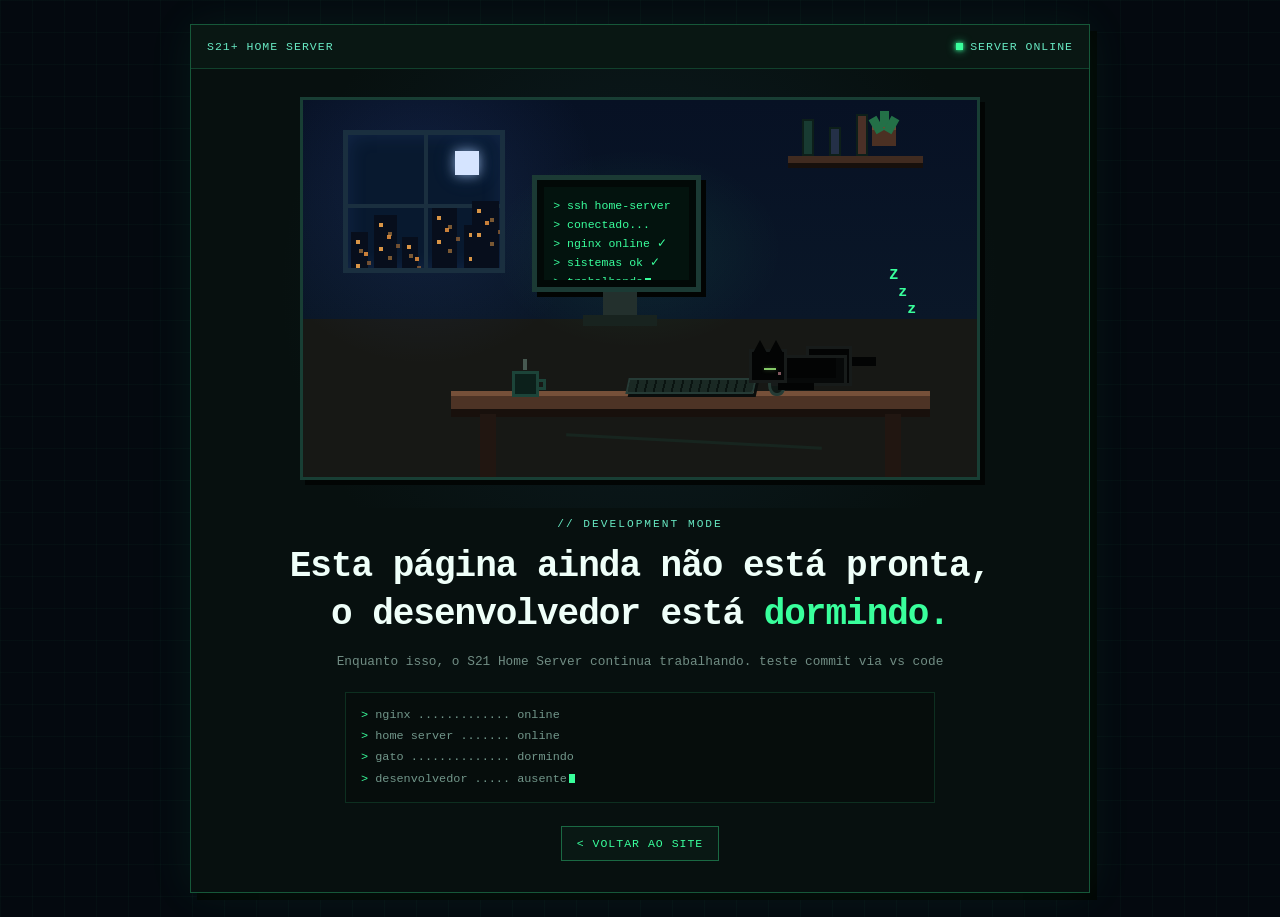
==== maintenance.html @ aa55b141 "segundo teste commit via vs code" ====
<!DOCTYPE html>
<html lang="pt-BR">
<head>
  <meta charset="UTF-8">
  <meta name="viewport" content="width=device-width, initial-scale=1.0">
  <meta name="robots" content="noindex, nofollow">
  <meta name="referrer" content="no-referrer">
  <meta http-equiv="Content-Security-Policy" content="default-src 'none'; style-src 'unsafe-inline';">
  <title>Página em desenvolvimento — S21 Home Server</title>
  <style>
    :root {
      --neon: #39ff9c;
      --cyan: #67e8c2;
      --text: #effff9;
      --cat: #030404;
      --cat-border: #171b1a;
    }

    *, *::before, *::after {
      box-sizing: border-box;
      margin: 0;
      padding: 0;
    }

    body {
      min-height: 100vh;
      display: flex;
      align-items: center;
      justify-content: center;
      padding: 24px;
      background:
        linear-gradient(rgba(57, 255, 156, 0.025) 1px, transparent 1px),
        linear-gradient(90deg, rgba(57, 255, 156, 0.025) 1px, transparent 1px),
        #04090f;
      background-size: 32px 32px;
      color: var(--text);
      font-family: "Courier New", monospace;
    }

    /* Estrutura Principal */
    .page {
      width: min(900px, 100%);
      overflow: hidden;
      border: 1px solid rgba(57, 255, 156, 0.3);
      background: #07100f;
      box-shadow: 0 0 45px rgba(57, 255, 156, 0.07), 7px 7px 0 #020504;
    }

    .topbar {
      min-height: 44px;
      display: flex;
      align-items: center;
      justify-content: space-between;
      gap: 15px;
      padding: 0 16px;
      border-bottom: 1px solid rgba(57, 255, 156, 0.18);
      background: #091713;
      color: var(--cyan);
      font-size: 0.72rem;
      letter-spacing: 1px;
    }

    .online { display: flex; align-items: center; gap: 7px; }

    .dot {
      width: 7px;
      height: 7px;
      background: var(--neon);
      box-shadow: 0 0 4px var(--neon), 0 0 10px rgba(57, 255, 156, 0.8);
      animation: blink 1.2s steps(2) infinite;
    }

    /* Cena Pixel Art */
    .scene-wrapper {
      padding: 28px;
      display: flex;
      justify-content: center;
      background: radial-gradient(circle at center, rgba(25, 60, 83, 0.27), transparent 72%);
    }

    .scene {
      position: relative;
      width: min(680px, 100%);
      aspect-ratio: 16 / 9;
      overflow: hidden;
      border: 3px solid #183e34;
      background: linear-gradient(to bottom, #071124 0%, #0a1728 58%, #171815 58%, #171815 100%);
      box-shadow: 5px 5px 0 #020504;
      image-rendering: pixelated;
    }

    .scene * { position: absolute; }

    .night-glow {
      inset: 0;
      background: radial-gradient(circle at 18% 24%, rgba(87, 133, 255, 0.12), transparent 28%);
      pointer-events: none;
    }

    .monitor-glow {
      left: 27%; top: 12%; width: 45%; height: 55%;
      background: radial-gradient(ellipse at center, rgba(57, 255, 156, 0.08), transparent 68%);
      animation: pulse 4s steps(3) infinite;
    }

    /* Janela e Cidade */
    .room-window {
      left: 6%; top: 8%; width: 24%; height: 38%;
      overflow: hidden;
      border: 5px solid #1a2f3f;
      background: #08192f;
      box-shadow: inset 0 0 20px rgba(95, 140, 255, 0.12);
    }
    .window-line-v { left: 50%; top: 0; width: 4px; height: 100%; background: #1a2f3f; }
    .window-line-h { left: 0; top: 52%; width: 100%; height: 4px; background: #1a2f3f; }
    .moon {
      right: 14%; top: 12%; width: 24px; height: 24px;
      background: #d5e4ff;
      box-shadow: 0 0 12px rgba(177, 209, 255, 0.7), 0 0 24px rgba(100, 150, 255, 0.2);
    }

    .city { inset: auto 0 0 0; height: 46%; }
    .building { bottom: 0; background: #070e1c; }
    .building::before, .building::after {
      content: ""; position: absolute; width: 4px; height: 4px;
      background: #d99546;
      box-shadow: 8px 12px 0 #c97f39, 0 24px 0 #d99546;
    }
    .building::before { left: 5px; top: 8px; }
    .building::after { right: 5px; top: 17px; opacity: 0.55; }
    .b1 { left: 2%; width: 17px; height: 36px; }
    .b2 { left: 17%; width: 23px; height: 53px; }
    .b3 { left: 35%; width: 16px; height: 31px; }
    .b4 { left: 55%; width: 25px; height: 60px; }
    .b5 { left: 76%; width: 19px; height: 43px; }
    .b6 { right: 1%; width: 27px; height: 67px; }

    /* Decoração: Prateleira e Planta */
    .shelf { right: 8%; top: 15%; width: 20%; height: 7px; background: #402b20; box-shadow: 0 5px 0 #17100c; }
    .book { bottom: 7px; width: 12px; background: #183b32; border: 2px solid #0d1f1a; }
    .bk1 { left: 10%; height: 37px; }
    .bk2 { left: 30%; height: 29px; background: #243047; }
    .bk3 { left: 50%; height: 42px; background: #4b3027; }

    .plant-pot { right: 12%; top: 7%; width: 24px; height: 20px; background: #4b3023; border-top: 4px solid #714830; }
    .leaf { width: 9px; height: 16px; background: #237047; top: -13px; }
    .lf1 { left: 0; transform: rotate(-30deg); }
    .lf2 { left: 8px; top: -19px; }
    .lf3 { right: 0; transform: rotate(30deg); }

    /* Setup: Monitor, Mesa e Periféricos */
    .monitor {
      left: 34%; top: 20%; width: 25%; height: 31%;
      border: 5px solid #1b3a34; background: #020907; box-shadow: 5px 5px 0 #020403;
    }
    .monitor-screen {
      inset: 7px; padding: 9px; overflow: hidden;
      background: #03130e; color: var(--neon);
      font-size: clamp(0.43rem, 1.05vw, 0.72rem); line-height: 1.65;
    }
    .cursor {
      position: static; display: inline-block; width: 6px; height: 9px;
      margin-left: 2px; vertical-align: middle; background: var(--neon);
      animation: cursor-blink 0.8s steps(1) infinite;
    }
    .monitor-neck { left: 44.5%; top: 51%; width: 5%; height: 7%; background: #23302d; }
    .monitor-foot { left: 41.5%; top: 57%; width: 11%; height: 3%; background: #18231f; }

    .desk {
      left: 22%; right: 7%; bottom: 18%; height: 18px;
      background: #4d3325; border-top: 5px solid #765039; box-shadow: 0 8px 0 #18100c;
    }
    .desk-leg { top: 18px; width: 16px; height: 100px; background: #211611; }
    .leg-l { left: 6%; }
    .leg-r { right: 6%; }

    .keyboard {
      left: 48%; bottom: 22%; width: 19%; height: 16px;
      border: 2px solid #263b36;
      background: repeating-linear-gradient(90deg, #1a2924 0 7px, #0a1411 7px 9px);
      transform: skewX(-12deg); box-shadow: 3px 3px 0 #090d0c;
    }
    .mouse {
      left: 69%; bottom: 21.5%; width: 18px; height: 25px;
      border: 3px solid #253b35; border-radius: 50% 50% 45% 45%; background: #101916;
    }
    .mug {
      left: 31%; bottom: 21%; width: 27px; height: 26px;
      border: 3px solid #1c4439; background: #0c201b;
    }
    .mug::after {
      content: ""; position: absolute; right: -10px; top: 5px;
      width: 8px; height: 11px; border: 3px solid #1c4439; border-left: none;
    }
    .steam {
      left: 8px; top: -15px; width: 4px; height: 11px;
      background: #78998e; opacity: 0.5; animation: steam 2s steps(4) infinite;
    }
    .cable {
      left: 39%; bottom: 9%; width: 38%; height: 5px;
      border-bottom: 3px solid #17251f; transform: rotate(3deg);
    }

    /* Gato Preto */
    .cat {
      right: 15%; bottom: 22%; width: 135px; height: 70px;
      animation: breathe 3.4s steps(3) infinite;
    }
    .cat-body {
      left: 30px; bottom: 8px; width: 76px; height: 31px;
      background: var(--cat); border: 3px solid var(--cat-border);
      box-shadow: inset -8px -5px 0 #070909;
    }
    .cat-back {
      left: 65px; bottom: 8px; width: 46px; height: 40px;
      background: var(--cat); border: 3px solid var(--cat-border);
    }
    .cat-head {
      left: 8px; bottom: 11px; width: 38px; height: 34px;
      background: var(--cat); border: 3px solid var(--cat-border);
    }
    .ear {
      top: -12px; width: 0; height: 0;
      border-left: 8px solid transparent; border-right: 8px solid transparent;
      border-bottom: 15px solid var(--cat);
    }
    .ear-l { left: 0; }
    .ear-r { right: 0; }
    .cat-eye {
      left: 12px; top: 16px; width: 12px; height: 2px;
      background: #84c867; box-shadow: 0 0 4px rgba(132, 200, 103, 0.35);
    }
    .cat-nose { left: 26px; top: 20px; width: 3px; height: 3px; background: #80575e; }
    .paw { bottom: 4px; width: 20px; height: 7px; background: var(--cat); }
    .paw-1 { left: 37px; }
    .paw-2 { left: 53px; }
    .cat-tail {
      right: 0; bottom: 28px; width: 40px; height: 9px;
      background: var(--cat); transform-origin: left center;
      animation: tail 3.4s steps(3) infinite;
    }
    .sleep {
      right: 9%; bottom: 42%; color: var(--neon);
      font-size: 15px; font-weight: bold; animation: sleep-z 2.7s steps(5) infinite;
    }

    /* Textos e Status */
    .content { padding: 10px 28px 31px; text-align: center; }
    .status-label { margin-bottom: 13px; color: var(--cyan); font-size: 0.7rem; letter-spacing: 2px; }
    h1 {
      max-width: 760px; margin: auto; color: var(--text);
      font-size: clamp(1.35rem, 4vw, 2.25rem); line-height: 1.35; letter-spacing: -1px;
    }
    h1 span { color: var(--neon); }
    .subtitle { margin-top: 14px; color: #718d84; font-size: 0.8rem; }

    .status-terminal {
      max-width: 590px; margin: 23px auto 0; padding: 12px 15px;
      text-align: left; border: 1px solid rgba(57, 255, 156, 0.14);
      background: rgba(0, 0, 0, 0.18); color: #72978b;
      font-size: 0.74rem; line-height: 1.8;
    }
    .status-terminal strong { color: var(--neon); font-weight: normal; }

    .back {
      display: inline-block; margin-top: 23px; padding: 10px 15px;
      border: 1px solid rgba(57, 255, 156, 0.35); background: rgba(57, 255, 156, 0.035);
      color: var(--neon); text-decoration: none; font-size: 0.72rem; letter-spacing: 1px;
      transition: all 0.2s ease;
    }
    .back:hover {
      border-color: var(--neon); background: rgba(57, 255, 156, 0.1);
      box-shadow: 0 0 12px rgba(57, 255, 156, 0.16);
    }

    /* Animações */
    @keyframes blink { 0%, 49% { opacity: 1; } 50%, 100% { opacity: 0.25; } }
    @keyframes cursor-blink { 0%, 49% { opacity: 1; } 50%, 100% { opacity: 0; } }
    @keyframes pulse { 0%, 100% { opacity: 0.65; } 50% { opacity: 1; } }
    @keyframes breathe { 0%, 100% { transform: translateY(0); } 50% { transform: translateY(-2px); } }
    @keyframes tail { 0%, 100% { transform: rotate(8deg); } 50% { transform: rotate(-6deg); } }
    @keyframes sleep-z {
      0% { opacity: 0; transform: translate(0, 8px); }
      25%, 65% { opacity: 1; }
      100% { opacity: 0; transform: translate(12px, -28px); }
    }
    @keyframes steam {
      0% { opacity: 0; transform: translateY(5px); }
      40% { opacity: 0.55; }
      100% { opacity: 0; transform: translateY(-10px); }
    }

    /* Responsivo e Acessibilidade */
    @media (max-width: 650px) {
      body { padding: 8px; }
      .scene-wrapper { padding: 12px; }
      .scene { aspect-ratio: 4 / 3; }
      .room-window { width: 31%; height: 35%; }
      .monitor { left: 33%; width: 29%; }
      .cat { right: 6%; transform: scale(0.82); transform-origin: right bottom; }
      .sleep { right: 3%; }
      .keyboard { left: 47%; width: 23%; }
      .topbar { font-size: 0.61rem; }
      .content { padding: 8px 15px 24px; }
    }

    @media (prefers-reduced-motion: reduce) {
      *, *::before, *::after { animation: none !important; }
    }
  </style>
</head>
<body>
  <main class="page">
    <header class="topbar">
      <span>S21+ HOME SERVER</span>
      <span class="online"><span class="dot"></span>SERVER ONLINE</span>
    </header>

    <section class="scene-wrapper">
      <div class="scene" role="img" aria-label="Gato preto dormindo sozinho em um quarto de programador durante a noite">
        <div class="night-glow"></div>
        <div class="monitor-glow"></div>

        <div class="room-window">
          <div class="moon"></div>
          <div class="window-line-v"></div>
          <div class="window-line-h"></div>
          <div class="city">
            <div class="building b1"></div>
            <div class="building b2"></div>
            <div class="building b3"></div>
            <div class="building b4"></div>
            <div class="building b5"></div>
            <div class="building b6"></div>
          </div>
        </div>

        <div class="shelf">
          <span class="book bk1"></span>
          <span class="book bk2"></span>
          <span class="book bk3"></span>
        </div>

        <div class="plant-pot">
          <span class="leaf lf1"></span>
          <span class="leaf lf2"></span>
          <span class="leaf lf3"></span>
        </div>

        <div class="monitor">
          <div class="monitor-screen">
            &gt; ssh home-server<br>
            &gt; conectado...<br>
            &gt; nginx online ✓<br>
            &gt; sistemas ok ✓<br>
            &gt; trabalhando<span class="cursor"></span>
          </div>
        </div>
        <div class="monitor-neck"></div>
        <div class="monitor-foot"></div>

        <div class="desk">
          <div class="desk-leg leg-l"></div>
          <div class="desk-leg leg-r"></div>
        </div>

        <div class="keyboard"></div>
        <div class="mouse"></div>
        <div class="mug"><span class="steam"></span></div>
        <div class="cable"></div>

        <div class="cat">
          <div class="cat-tail"></div>
          <div class="cat-back"></div>
          <div class="cat-body"></div>
          <div class="paw paw-1"></div>
          <div class="paw paw-2"></div>
          <div class="cat-head">
            <span class="ear ear-l"></span>
            <span class="ear ear-r"></span>
            <span class="cat-eye"></span>
            <span class="cat-nose"></span>
          </div>
        </div>

        <div class="sleep">Z<br>&nbsp;z<br>&nbsp;&nbsp;z</div>
      </div>
    </section>

    <section class="content">
      <div class="status-label">// DEVELOPMENT MODE</div>
      <h1>Esta página ainda não está pronta,<br>o desenvolvedor está <span>dormindo.</span></h1>
      <p class="subtitle">Enquanto isso, o S21 Home Server continua trabalhando. teste commit via vs code</p>

      <div class="status-terminal">
        <div><strong>&gt;</strong> nginx ............. online</div>
        <div><strong>&gt;</strong> home server ....... online</div>
        <div><strong>&gt;</strong> gato .............. dormindo</div>
        <div><strong>&gt;</strong> desenvolvedor ..... ausente<span class="cursor"></span></div>
      </div>

      <a href="index.html" class="back">&lt; VOLTAR AO SITE</a>
    </section>
  </main>
</body>
</html>
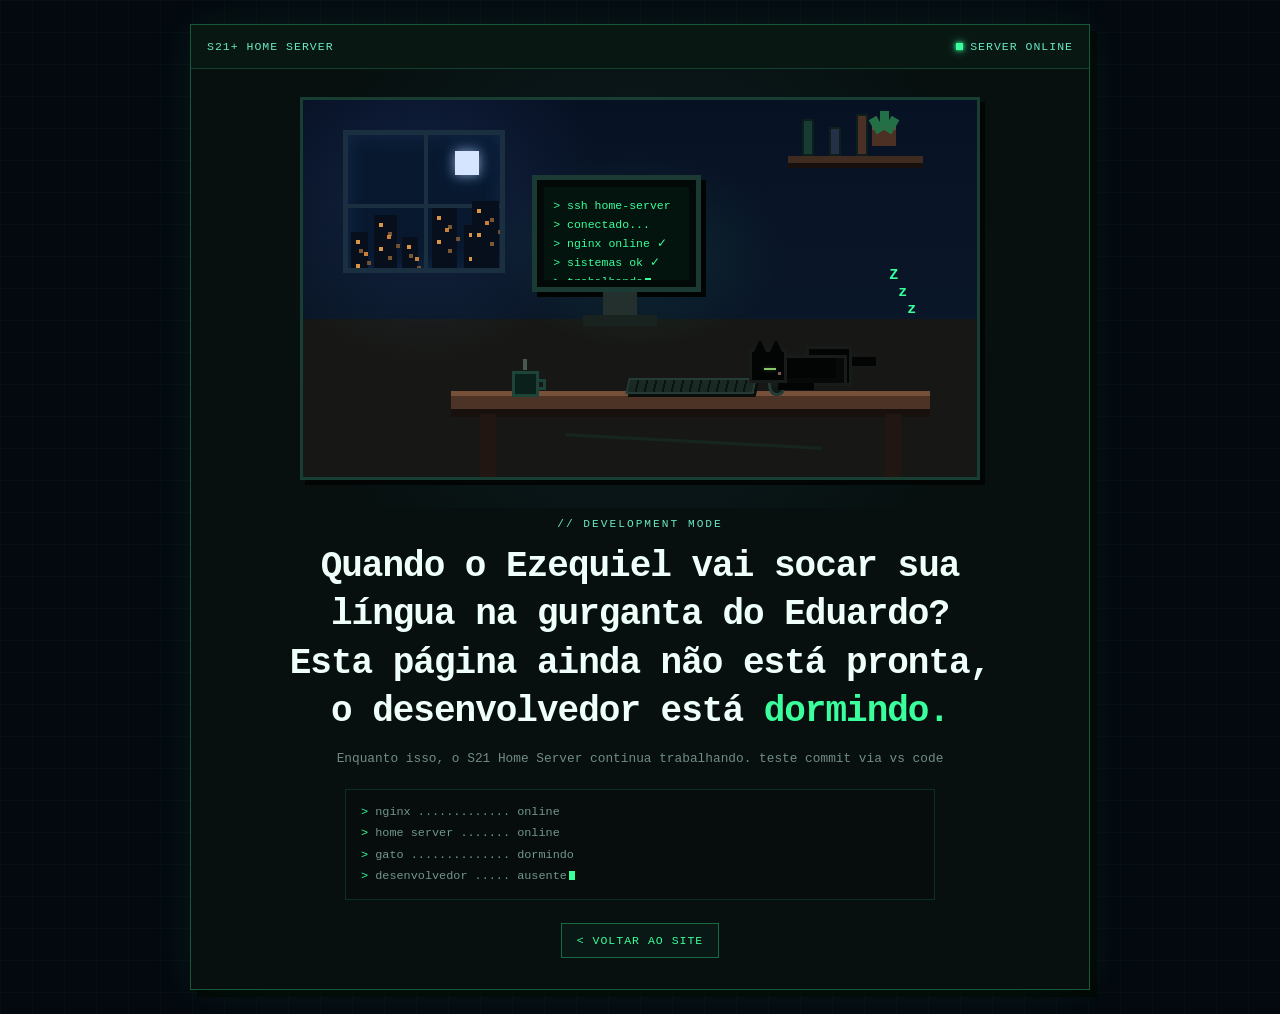
==== commit 219ed1b9: "demonstação a Ezquiel" ====
--- a/maintenance.html
+++ b/maintenance.html
@@ -389,6 +389,7 @@
 
     <section class="content">
       <div class="status-label">// DEVELOPMENT MODE</div>
+      <h1>Quando o Ezequiel vai socar sua língua na gurganta do Eduardo?</h1>
       <h1>Esta página ainda não está pronta,<br>o desenvolvedor está <span>dormindo.</span></h1>
       <p class="subtitle">Enquanto isso, o S21 Home Server continua trabalhando. teste commit via vs code</p>
 
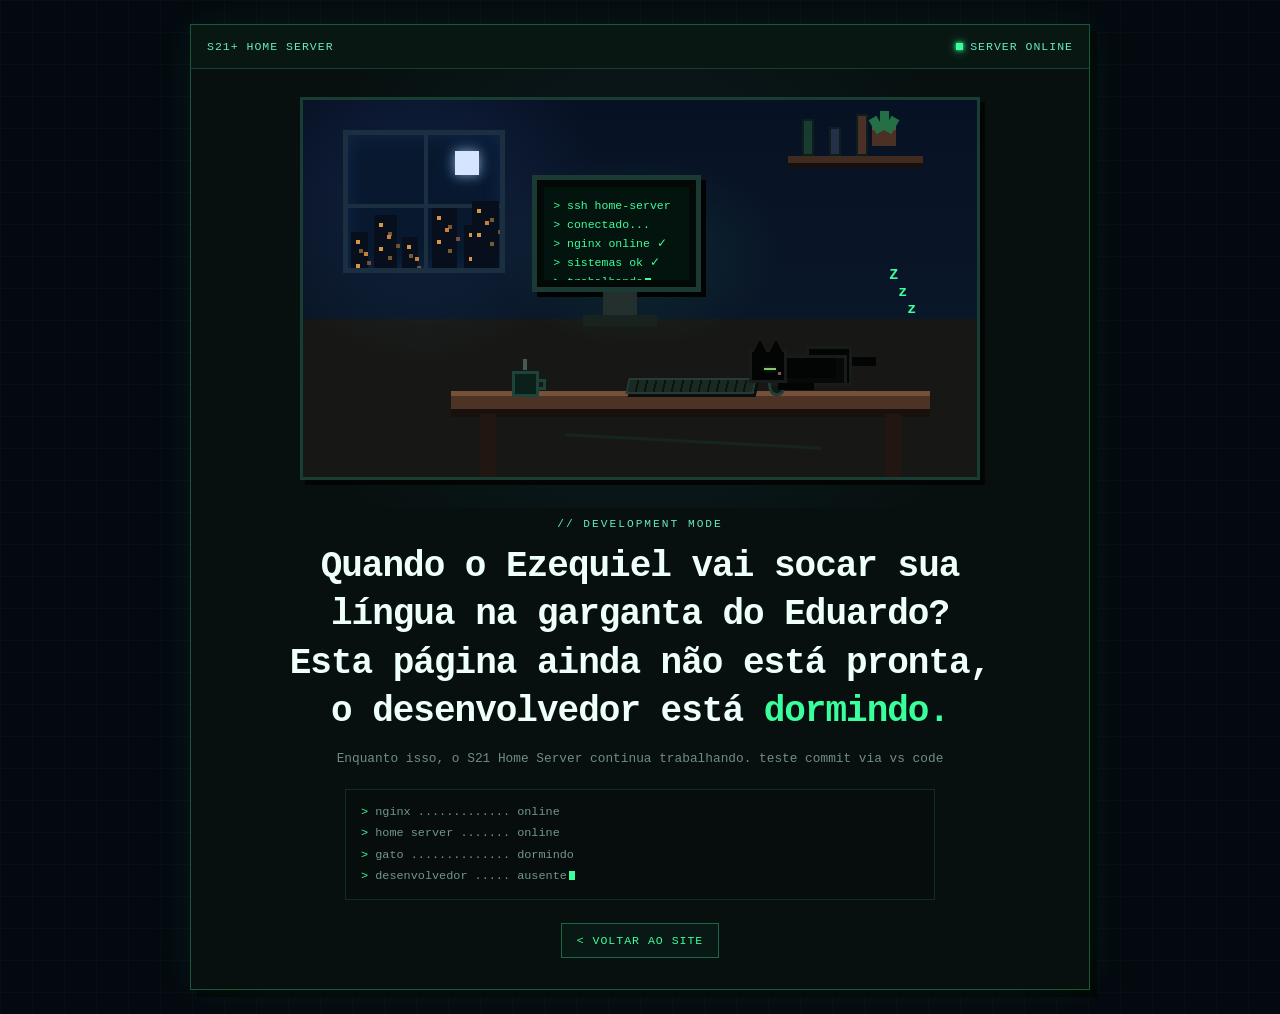
==== commit d9b1f931: "terceiro commit para Ezequiel" ====
--- a/maintenance.html
+++ b/maintenance.html
@@ -389,7 +389,7 @@
 
     <section class="content">
       <div class="status-label">// DEVELOPMENT MODE</div>
-      <h1>Quando o Ezequiel vai socar sua língua na gurganta do Eduardo?</h1>
+      <h1>Quando o Ezequiel vai socar sua língua na garganta do Eduardo?</h1>
       <h1>Esta página ainda não está pronta,<br>o desenvolvedor está <span>dormindo.</span></h1>
       <p class="subtitle">Enquanto isso, o S21 Home Server continua trabalhando. teste commit via vs code</p>
 
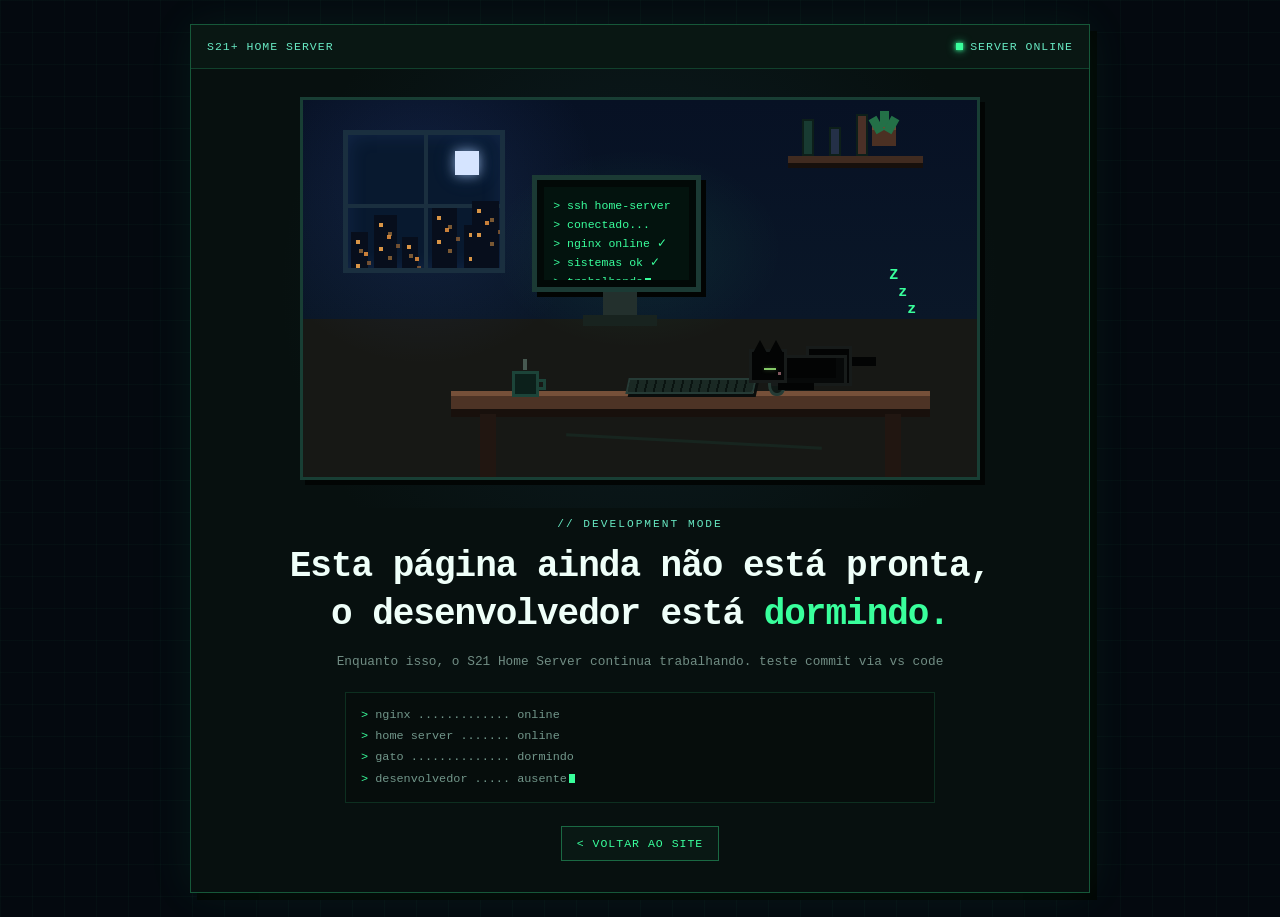
==== commit 0ecd32de: "demonstração apagada" ====
--- a/maintenance.html
+++ b/maintenance.html
@@ -389,7 +389,6 @@
 
     <section class="content">
       <div class="status-label">// DEVELOPMENT MODE</div>
-      <h1>Quando o Ezequiel vai socar sua língua na garganta do Eduardo?</h1>
       <h1>Esta página ainda não está pronta,<br>o desenvolvedor está <span>dormindo.</span></h1>
       <p class="subtitle">Enquanto isso, o S21 Home Server continua trabalhando. teste commit via vs code</p>
 
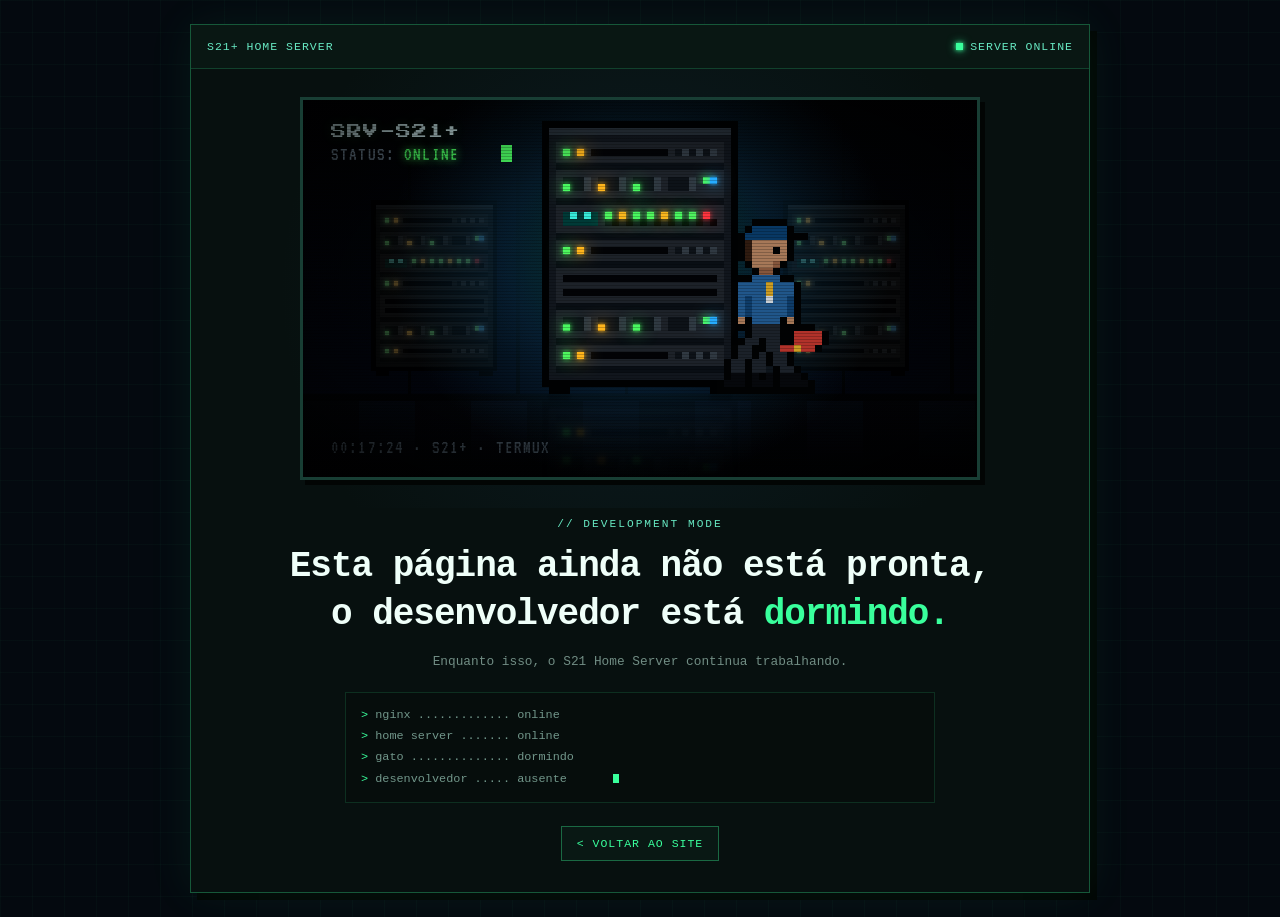
==== commit 308cc9de: "nova animaçã da página de manutenção" ====
--- a/maintenance.html
+++ b/maintenance.html
@@ -4,16 +4,68 @@
   <meta charset="UTF-8">
   <meta name="viewport" content="width=device-width, initial-scale=1.0">
   <meta name="robots" content="noindex, nofollow">
-  <meta name="referrer" content="no-referrer">
-  <meta http-equiv="Content-Security-Policy" content="default-src 'none'; style-src 'unsafe-inline';">
+  <meta name="referrer" content="strict-origin-when-cross-origin">
   <title>Página em desenvolvimento — S21 Home Server</title>
+  <link rel="preconnect" href="https://fonts.googleapis.com">
+  <link rel="preconnect" href="https://fonts.gstatic.com" crossorigin>
+  <link rel="stylesheet" href="https://fonts.googleapis.com/css2?family=Press+Start+2P&family=VT323&display=swap">
   <style>
     :root {
       --neon: #39ff9c;
       --cyan: #67e8c2;
       --text: #effff9;
-      --cat: #030404;
-      --cat-border: #171b1a;
+      --font-pixel: 'Press Start 2P', monospace;
+      --font-mono: 'VT323', monospace;
+
+      /* Paleta da Cena (SRV-01) */
+      --night-0: oklch(0.07 0.015 260);
+      --night-1: oklch(0.11 0.025 255);
+      --night-2: oklch(0.15 0.03 250);
+      --floor-a: oklch(0.1 0.015 255);
+      --floor-b: oklch(0.13 0.02 255);
+
+      /* Paleta de Pixels do Rack */
+      --pix-outline: oklch(0.06 0.01 260);
+      --pix-frame: oklch(0.2 0.015 255);
+      --pix-frame-hi: oklch(0.3 0.02 250);
+      --pix-panel: oklch(0.25 0.015 255);
+      --pix-seam: oklch(0.16 0.015 255);
+      --pix-vent: oklch(0.1 0.01 260);
+      --pix-bay: oklch(0.18 0.015 255);
+      --pix-bay-hi: oklch(0.34 0.02 250);
+      --pix-lcd: oklch(0.3 0.08 190);
+      --pix-lcd-text: oklch(0.85 0.14 185);
+
+      /* LEDs */
+      --led-green: oklch(0.86 0.24 145);
+      --led-amber: oklch(0.83 0.17 75);
+      --led-blue: oklch(0.72 0.17 245);
+      --led-red: oklch(0.66 0.24 25);
+      --led-off: oklch(0.15 0.01 255);
+
+      --glow-green: oklch(0.86 0.24 145 / 0.18);
+      --glow-blue: oklch(0.72 0.17 245 / 0.14);
+
+      /* Paleta do Técnico de TI */
+      --tech-outline: oklch(0.08 0.01 260);
+      --tech-cap: oklch(0.36 0.1 252);
+      --tech-hair: oklch(0.26 0.04 50);
+      --tech-skin: oklch(0.66 0.08 55);
+      --tech-skin-shade: oklch(0.54 0.08 50);
+      --tech-shirt: oklch(0.48 0.11 250);
+      --tech-shirt-shade: oklch(0.38 0.1 252);
+      --tech-lanyard: oklch(0.78 0.15 85);
+      --tech-badge: oklch(0.92 0.01 240);
+      --tech-pants: oklch(0.26 0.02 255);
+      --tech-pants-shade: oklch(0.2 0.02 255);
+      --tech-shoes: oklch(0.14 0.01 255);
+      --tech-box: oklch(0.55 0.18 28);
+      --tech-metal: oklch(0.8 0.02 240);
+      --tech-spark: oklch(0.95 0.1 200);
+
+      /* Ciclo do técnico: 3s entra, 5s trabalha, 3s sai, 5s sala vazia */
+      --tech-cycle: 16s;
+      --px: clamp(4px, 0.85vw, 7px);
     }
 
     *, *::before, *::after {
@@ -37,7 +89,7 @@
       font-family: "Courier New", monospace;
     }
 
-    /* Estrutura Principal */
+    /* Estrutura Principal da Página */
     .page {
       width: min(900px, 100%);
       overflow: hidden;
@@ -67,10 +119,10 @@
       height: 7px;
       background: var(--neon);
       box-shadow: 0 0 4px var(--neon), 0 0 10px rgba(57, 255, 156, 0.8);
-      animation: blink 1.2s steps(2) infinite;
-    }
-
-    /* Cena Pixel Art */
+      animation: status-blink 1.2s steps(2) infinite;
+    }
+
+    /* ================= Moldura e Cena Pixel Art ================= */
     .scene-wrapper {
       padding: 28px;
       display: flex;
@@ -84,228 +136,381 @@
       aspect-ratio: 16 / 9;
       overflow: hidden;
       border: 3px solid #183e34;
-      background: linear-gradient(to bottom, #071124 0%, #0a1728 58%, #171815 58%, #171815 100%);
+      background: var(--night-0);
       box-shadow: 5px 5px 0 #020504;
+      font-family: var(--font-mono);
       image-rendering: pixelated;
     }
 
-    .scene * { position: absolute; }
-
-    .night-glow {
+    .scene-wall {
+      position: absolute;
+      inset: 0 0 22% 0;
+      background:
+        radial-gradient(ellipse 40% 55% at 50% 60%, var(--night-2), transparent 70%),
+        repeating-linear-gradient(90deg, transparent 0 calc(var(--px) * 15), var(--night-0) calc(var(--px) * 15) calc(var(--px) * 15.5)),
+        linear-gradient(var(--night-0), var(--night-1));
+    }
+
+    .scene-floor {
+      position: absolute;
+      inset: 78% 0 0 0;
+      background:
+        linear-gradient(var(--night-0) 0 var(--px), transparent var(--px)),
+        repeating-linear-gradient(90deg, var(--floor-a) 0 calc(var(--px) * 8), var(--floor-b) calc(var(--px) * 8) calc(var(--px) * 16)),
+        var(--floor-a);
+    }
+
+    .scene-floor::after {
+      content: "";
+      position: absolute;
       inset: 0;
-      background: radial-gradient(circle at 18% 24%, rgba(87, 133, 255, 0.12), transparent 28%);
+      background: linear-gradient(transparent, var(--night-0) 85%);
+    }
+
+    .scene-stage {
+      position: absolute;
+      left: 50%;
+      bottom: 22%;
+      transform: translateX(-50%);
+      display: flex;
+      align-items: flex-end;
+      justify-content: center;
+    }
+
+    /* Grid de Pixels */
+    .pixel-grid {
+      display: grid;
+      grid-template-columns: repeat(var(--cols, 28), var(--px));
+      grid-auto-rows: var(--px);
+      image-rendering: pixelated;
+    }
+
+    .pix-K { background: var(--pix-outline); }
+    .pix-F { background: var(--pix-frame); }
+    .pix-f { background: var(--pix-frame-hi); }
+    .pix-P { background: var(--pix-panel); }
+    .pix-p { background: var(--pix-seam); }
+    .pix-V { background: var(--pix-vent); }
+    .pix-D { background: var(--pix-bay); }
+    .pix-d { background: var(--pix-bay-hi); }
+    .pix-S { background: var(--pix-lcd); }
+    .pix-s { background: var(--pix-lcd-text); animation: lcd-flicker 2.6s steps(1, end) infinite; }
+    .pix-G { background: var(--led-green); box-shadow: 0 0 calc(var(--px) * 1.2) var(--led-green); }
+
+    .led {
+      --c: var(--led-green);
+      position: relative;
+      z-index: 1;
+      background: var(--c);
+      box-shadow: 0 0 calc(var(--px) * 0.8) var(--c), 0 0 calc(var(--px) * 2.4) var(--c);
+      animation: led-blink var(--dur, 1s) linear var(--delay, 0s) infinite;
+    }
+    .pix-g { --c: var(--led-green); }
+    .pix-a { --c: var(--led-amber); animation-name: led-blink-slow; }
+    .pix-b { --c: var(--led-blue); animation: led-breathe 3.2s steps(6, end) var(--delay, 0s) infinite; }
+    .pix-r { --c: var(--led-red); animation-name: led-blink-rare; animation-duration: 4.4s; }
+
+    .rack-main { position: relative; z-index: 2; }
+    .rack-main > .pixel-grid { position: relative; z-index: 1; }
+
+    .rack-halo {
+      position: absolute;
+      inset: -40% -90%;
+      background: radial-gradient(ellipse at 50% 50%, var(--glow-green), var(--glow-blue) 35%, transparent 65%);
+      animation: halo-pulse 4s steps(8, end) infinite;
       pointer-events: none;
     }
 
-    .monitor-glow {
-      left: 27%; top: 12%; width: 45%; height: 55%;
-      background: radial-gradient(ellipse at center, rgba(57, 255, 156, 0.08), transparent 68%);
-      animation: pulse 4s steps(3) infinite;
-    }
-
-    /* Janela e Cidade */
-    .room-window {
-      left: 6%; top: 8%; width: 24%; height: 38%;
-      overflow: hidden;
-      border: 5px solid #1a2f3f;
-      background: #08192f;
-      box-shadow: inset 0 0 20px rgba(95, 140, 255, 0.12);
-    }
-    .window-line-v { left: 50%; top: 0; width: 4px; height: 100%; background: #1a2f3f; }
-    .window-line-h { left: 0; top: 52%; width: 100%; height: 4px; background: #1a2f3f; }
-    .moon {
-      right: 14%; top: 12%; width: 24px; height: 24px;
-      background: #d5e4ff;
-      box-shadow: 0 0 12px rgba(177, 209, 255, 0.7), 0 0 24px rgba(100, 150, 255, 0.2);
-    }
-
-    .city { inset: auto 0 0 0; height: 46%; }
-    .building { bottom: 0; background: #070e1c; }
-    .building::before, .building::after {
-      content: ""; position: absolute; width: 4px; height: 4px;
-      background: #d99546;
-      box-shadow: 8px 12px 0 #c97f39, 0 24px 0 #d99546;
-    }
-    .building::before { left: 5px; top: 8px; }
-    .building::after { right: 5px; top: 17px; opacity: 0.55; }
-    .b1 { left: 2%; width: 17px; height: 36px; }
-    .b2 { left: 17%; width: 23px; height: 53px; }
-    .b3 { left: 35%; width: 16px; height: 31px; }
-    .b4 { left: 55%; width: 25px; height: 60px; }
-    .b5 { left: 76%; width: 19px; height: 43px; }
-    .b6 { right: 1%; width: 27px; height: 67px; }
-
-    /* Decoração: Prateleira e Planta */
-    .shelf { right: 8%; top: 15%; width: 20%; height: 7px; background: #402b20; box-shadow: 0 5px 0 #17100c; }
-    .book { bottom: 7px; width: 12px; background: #183b32; border: 2px solid #0d1f1a; }
-    .bk1 { left: 10%; height: 37px; }
-    .bk2 { left: 30%; height: 29px; background: #243047; }
-    .bk3 { left: 50%; height: 42px; background: #4b3027; }
-
-    .plant-pot { right: 12%; top: 7%; width: 24px; height: 20px; background: #4b3023; border-top: 4px solid #714830; }
-    .leaf { width: 9px; height: 16px; background: #237047; top: -13px; }
-    .lf1 { left: 0; transform: rotate(-30deg); }
-    .lf2 { left: 8px; top: -19px; }
-    .lf3 { right: 0; transform: rotate(30deg); }
-
-    /* Setup: Monitor, Mesa e Periféricos */
-    .monitor {
-      left: 34%; top: 20%; width: 25%; height: 31%;
-      border: 5px solid #1b3a34; background: #020907; box-shadow: 5px 5px 0 #020403;
-    }
-    .monitor-screen {
-      inset: 7px; padding: 9px; overflow: hidden;
-      background: #03130e; color: var(--neon);
-      font-size: clamp(0.43rem, 1.05vw, 0.72rem); line-height: 1.65;
-    }
-    .cursor {
-      position: static; display: inline-block; width: 6px; height: 9px;
-      margin-left: 2px; vertical-align: middle; background: var(--neon);
-      animation: cursor-blink 0.8s steps(1) infinite;
-    }
-    .monitor-neck { left: 44.5%; top: 51%; width: 5%; height: 7%; background: #23302d; }
-    .monitor-foot { left: 41.5%; top: 57%; width: 11%; height: 3%; background: #18231f; }
-
-    .desk {
-      left: 22%; right: 7%; bottom: 18%; height: 18px;
-      background: #4d3325; border-top: 5px solid #765039; box-shadow: 0 8px 0 #18100c;
-    }
-    .desk-leg { top: 18px; width: 16px; height: 100px; background: #211611; }
-    .leg-l { left: 6%; }
-    .leg-r { right: 6%; }
-
-    .keyboard {
-      left: 48%; bottom: 22%; width: 19%; height: 16px;
-      border: 2px solid #263b36;
-      background: repeating-linear-gradient(90deg, #1a2924 0 7px, #0a1411 7px 9px);
-      transform: skewX(-12deg); box-shadow: 3px 3px 0 #090d0c;
-    }
-    .mouse {
-      left: 69%; bottom: 21.5%; width: 18px; height: 25px;
-      border: 3px solid #253b35; border-radius: 50% 50% 45% 45%; background: #101916;
-    }
-    .mug {
-      left: 31%; bottom: 21%; width: 27px; height: 26px;
-      border: 3px solid #1c4439; background: #0c201b;
-    }
-    .mug::after {
-      content: ""; position: absolute; right: -10px; top: 5px;
-      width: 8px; height: 11px; border: 3px solid #1c4439; border-left: none;
-    }
-    .steam {
-      left: 8px; top: -15px; width: 4px; height: 11px;
-      background: #78998e; opacity: 0.5; animation: steam 2s steps(4) infinite;
-    }
-    .cable {
-      left: 39%; bottom: 9%; width: 38%; height: 5px;
-      border-bottom: 3px solid #17251f; transform: rotate(3deg);
-    }
-
-    /* Gato Preto */
-    .cat {
-      right: 15%; bottom: 22%; width: 135px; height: 70px;
-      animation: breathe 3.4s steps(3) infinite;
-    }
-    .cat-body {
-      left: 30px; bottom: 8px; width: 76px; height: 31px;
-      background: var(--cat); border: 3px solid var(--cat-border);
-      box-shadow: inset -8px -5px 0 #070909;
-    }
-    .cat-back {
-      left: 65px; bottom: 8px; width: 46px; height: 40px;
-      background: var(--cat); border: 3px solid var(--cat-border);
-    }
-    .cat-head {
-      left: 8px; bottom: 11px; width: 38px; height: 34px;
-      background: var(--cat); border: 3px solid var(--cat-border);
-    }
-    .ear {
-      top: -12px; width: 0; height: 0;
-      border-left: 8px solid transparent; border-right: 8px solid transparent;
-      border-bottom: 15px solid var(--cat);
-    }
-    .ear-l { left: 0; }
-    .ear-r { right: 0; }
-    .cat-eye {
-      left: 12px; top: 16px; width: 12px; height: 2px;
-      background: #84c867; box-shadow: 0 0 4px rgba(132, 200, 103, 0.35);
-    }
-    .cat-nose { left: 26px; top: 20px; width: 3px; height: 3px; background: #80575e; }
-    .paw { bottom: 4px; width: 20px; height: 7px; background: var(--cat); }
-    .paw-1 { left: 37px; }
-    .paw-2 { left: 53px; }
-    .cat-tail {
-      right: 0; bottom: 28px; width: 40px; height: 9px;
-      background: var(--cat); transform-origin: left center;
-      animation: tail 3.4s steps(3) infinite;
-    }
-    .sleep {
-      right: 9%; bottom: 42%; color: var(--neon);
-      font-size: 15px; font-weight: bold; animation: sleep-z 2.7s steps(5) infinite;
-    }
-
-    /* Textos e Status */
+    .rack-reflection {
+      position: absolute;
+      top: 100%;
+      left: 0;
+      transform: scaleY(-1);
+      opacity: 0.18;
+      filter: blur(1px);
+      mask-image: linear-gradient(to top, black, transparent 35%);
+      -webkit-mask-image: linear-gradient(to top, black, transparent 35%);
+      pointer-events: none;
+    }
+
+    .rack-back {
+      position: absolute;
+      bottom: calc(var(--px) * 4);
+      --px: clamp(2.5px, 0.55vw, 4.5px);
+      filter: brightness(0.35) saturate(0.6);
+      z-index: 0;
+    }
+    .rack-back-left { right: calc(100% + var(--px) * 10); }
+    .rack-back-right { left: calc(100% + var(--px) * 10); }
+
+    /* ================= Técnico de TI ================= */
+    .tech {
+      position: absolute;
+      z-index: 3;
+      bottom: 0;
+      left: calc(100% - var(--px) * 4);
+      animation: tech-move var(--tech-cycle) linear infinite;
+      filter: brightness(0.9);
+    }
+    @media (max-width: 640px) {
+      .tech { left: calc(100% - var(--px) * 13); }
+    }
+    .tech-body {
+      display: grid;
+      animation: tech-face var(--tech-cycle) steps(1, end) infinite;
+    }
+    .tech-walk,
+    .tech-work {
+      grid-area: 1 / 1;
+      display: grid;
+      align-items: end;
+    }
+    .tech-frame { grid-area: 1 / 1; }
+    .tech-walk { animation: tech-walk-vis var(--tech-cycle) steps(1, end) infinite; }
+    .tech-work { opacity: 0; animation: tech-work-vis var(--tech-cycle) steps(1, end) infinite; }
+    .tech-walk-a, .tech-work-a { animation: frame-a 0.5s steps(1, end) infinite; }
+    .tech-walk-b, .tech-work-b { animation: frame-b 0.5s steps(1, end) infinite; }
+    .tech-work-a, .tech-work-b { animation-duration: 0.9s; }
+
+    .tp-K { background: var(--tech-outline); }
+    .tp-C { background: var(--tech-cap); }
+    .tp-H { background: var(--tech-hair); }
+    .tp-k { background: var(--tech-skin); }
+    .tp-n { background: var(--tech-skin-shade); }
+    .tp-U { background: var(--tech-shirt); }
+    .tp-u { background: var(--tech-shirt-shade); }
+    .tp-L, .tp-Y { background: var(--tech-lanyard); }
+    .tp-I { background: var(--tech-badge); }
+    .tp-T { background: var(--tech-pants); }
+    .tp-t { background: var(--tech-pants-shade); }
+    .tp-O { background: var(--tech-shoes); }
+    .tp-R { background: var(--tech-box); }
+    .tp-W { background: var(--tech-metal); }
+    .tp-Z {
+      position: relative;
+      z-index: 1;
+      background: var(--tech-spark);
+      box-shadow: 0 0 var(--px) var(--tech-spark), 0 0 calc(var(--px) * 3) var(--led-blue);
+    }
+
+    /* Partículas de poeira */
+    .dust {
+      position: absolute;
+      z-index: 3;
+      width: calc(var(--px) * 0.5);
+      height: calc(var(--px) * 0.5);
+      background: var(--glow-green);
+      box-shadow: 0 0 var(--px) var(--glow-green);
+      left: calc(38% + mod(var(--i) * 37, 24) * 1%);
+      top: calc(28% + mod(var(--i) * 53, 44) * 1%);
+      animation: dust-drift calc(9s + var(--i) * 0.7s) linear calc(var(--i) * -1.3s) infinite;
+      opacity: 0;
+    }
+
+    /* HUD interno da cena */
+    .hud {
+      position: absolute;
+      z-index: 5;
+      left: clamp(14px, 3vw, 28px);
+      color: oklch(0.55 0.03 240);
+    }
+    .hud-top { top: clamp(12px, 3vh, 24px); }
+    .hud-bottom { bottom: clamp(10px, 2.5vh, 20px); }
+    .hud-title {
+      margin: 0 0 6px;
+      font-family: var(--font-pixel);
+      font-size: clamp(10px, 1.4vw, 15px);
+      font-weight: 400;
+      color: oklch(0.88 0.03 200);
+      letter-spacing: 0.08em;
+      text-shadow: 0 0 12px var(--glow-green);
+    }
+    .hud-line {
+      margin: 0;
+      font-size: clamp(14px, 1.8vw, 19px);
+      letter-spacing: 0.06em;
+    }
+    .hud-dim { opacity: 0.6; }
+    .hud-status { display: inline-grid; }
+    .hud-status > * { grid-area: 1 / 1; }
+    .hud-ok {
+      color: var(--led-green);
+      text-shadow: 0 0 8px var(--led-green);
+      animation: tech-hide var(--tech-cycle) steps(1, end) infinite;
+    }
+    .hud-maint {
+      opacity: 0;
+      color: var(--led-amber);
+      text-shadow: 0 0 8px var(--led-amber);
+      animation: tech-work-vis var(--tech-cycle) steps(1, end) infinite;
+    }
+    .hud-cursor {
+      display: inline-block;
+      width: 0.55em;
+      height: 0.9em;
+      margin-left: 0.3em;
+      vertical-align: -0.1em;
+      background: var(--led-green);
+      animation: cursor-blink 1s steps(1, end) infinite;
+    }
+
+    /* Efeito CRT */
+    .scene-scanlines {
+      position: absolute;
+      inset: 0;
+      z-index: 6;
+      pointer-events: none;
+      background: repeating-linear-gradient(transparent 0 2px, oklch(0 0 0 / 0.22) 2px 3px);
+    }
+    .scene-vignette {
+      position: absolute;
+      inset: 0;
+      z-index: 7;
+      pointer-events: none;
+      background: radial-gradient(ellipse at 50% 50%, transparent 45%, oklch(0 0 0 / 0.75) 100%);
+    }
+
+    /* ================= Legenda e Terminal Sincronizados ================= */
     .content { padding: 10px 28px 31px; text-align: center; }
     .status-label { margin-bottom: 13px; color: var(--cyan); font-size: 0.7rem; letter-spacing: 2px; }
-    h1 {
-      max-width: 760px; margin: auto; color: var(--text);
-      font-size: clamp(1.35rem, 4vw, 2.25rem); line-height: 1.35; letter-spacing: -1px;
-    }
-    h1 span { color: var(--neon); }
+
+    .content h1 {
+      max-width: 760px;
+      margin: auto;
+      color: var(--text);
+      font-size: clamp(1.35rem, 4vw, 2.25rem);
+      line-height: 1.35;
+      letter-spacing: -1px;
+    }
+    .content h1 span { color: var(--neon); }
     .subtitle { margin-top: 14px; color: #718d84; font-size: 0.8rem; }
 
     .status-terminal {
-      max-width: 590px; margin: 23px auto 0; padding: 12px 15px;
-      text-align: left; border: 1px solid rgba(57, 255, 156, 0.14);
-      background: rgba(0, 0, 0, 0.18); color: #72978b;
-      font-size: 0.74rem; line-height: 1.8;
+      max-width: 590px;
+      margin: 23px auto 0;
+      padding: 12px 15px;
+      text-align: left;
+      border: 1px solid rgba(57, 255, 156, 0.14);
+      background: rgba(0, 0, 0, 0.18);
+      color: #72978b;
+      font-size: 0.74rem;
+      line-height: 1.8;
     }
     .status-terminal strong { color: var(--neon); font-weight: normal; }
 
+    /* Estados sincronizados com o boneco no terminal */
+    .sync-state {
+      display: inline-grid;
+      vertical-align: bottom;
+    }
+    .sync-state > * { grid-area: 1 / 1; }
+    .state-idle {
+      animation: tech-hide var(--tech-cycle) steps(1, end) infinite;
+    }
+    .state-work {
+      opacity: 0;
+      color: var(--led-amber);
+      text-shadow: 0 0 6px rgba(232, 162, 61, 0.35);
+      animation: tech-work-vis var(--tech-cycle) steps(1, end) infinite;
+    }
+
+    .cursor {
+      display: inline-block;
+      width: 6px;
+      height: 9px;
+      margin-left: 4px;
+      vertical-align: middle;
+      background: var(--neon);
+      animation: cursor-blink 0.8s steps(1) infinite;
+    }
+
     .back {
-      display: inline-block; margin-top: 23px; padding: 10px 15px;
-      border: 1px solid rgba(57, 255, 156, 0.35); background: rgba(57, 255, 156, 0.035);
-      color: var(--neon); text-decoration: none; font-size: 0.72rem; letter-spacing: 1px;
+      display: inline-block;
+      margin-top: 23px;
+      padding: 10px 15px;
+      border: 1px solid rgba(57, 255, 156, 0.35);
+      background: rgba(57, 255, 156, 0.035);
+      color: var(--neon);
+      text-decoration: none;
+      font-size: 0.72rem;
+      letter-spacing: 1px;
       transition: all 0.2s ease;
     }
     .back:hover {
-      border-color: var(--neon); background: rgba(57, 255, 156, 0.1);
+      border-color: var(--neon);
+      background: rgba(57, 255, 156, 0.1);
       box-shadow: 0 0 12px rgba(57, 255, 156, 0.16);
     }
 
-    /* Animações */
-    @keyframes blink { 0%, 49% { opacity: 1; } 50%, 100% { opacity: 0.25; } }
+    /* ================= Animações ================= */
+    @keyframes status-blink { 0%, 49% { opacity: 1; } 50%, 100% { opacity: 0.25; } }
     @keyframes cursor-blink { 0%, 49% { opacity: 1; } 50%, 100% { opacity: 0; } }
-    @keyframes pulse { 0%, 100% { opacity: 0.65; } 50% { opacity: 1; } }
-    @keyframes breathe { 0%, 100% { transform: translateY(0); } 50% { transform: translateY(-2px); } }
-    @keyframes tail { 0%, 100% { transform: rotate(8deg); } 50% { transform: rotate(-6deg); } }
-    @keyframes sleep-z {
-      0% { opacity: 0; transform: translate(0, 8px); }
-      25%, 65% { opacity: 1; }
-      100% { opacity: 0; transform: translate(12px, -28px); }
-    }
-    @keyframes steam {
-      0% { opacity: 0; transform: translateY(5px); }
-      40% { opacity: 0.55; }
-      100% { opacity: 0; transform: translateY(-10px); }
-    }
-
-    /* Responsivo e Acessibilidade */
+    @keyframes halo-pulse { 0%, 100% { opacity: 0.6; } 50% { opacity: 1; } }
+    @keyframes led-breathe { 0%, 100% { opacity: 0.35; } 50% { opacity: 1; } }
+    @keyframes lcd-flicker { 0%, 70%, 75%, 100% { opacity: 1; } 71%, 74% { opacity: 0.2; } }
+    @keyframes led-blink {
+      0%, 38%, 53%, 70% { background: var(--c); box-shadow: 0 0 calc(var(--px) * 0.8) var(--c), 0 0 calc(var(--px) * 2.4) var(--c); }
+      39%, 52%, 71%, 100% { background: var(--led-off); box-shadow: none; }
+    }
+    @keyframes led-blink-slow {
+      0%, 60% { background: var(--c); box-shadow: 0 0 calc(var(--px) * 0.8) var(--c), 0 0 calc(var(--px) * 2.4) var(--c); }
+      61%, 100% { background: var(--led-off); box-shadow: none; }
+    }
+    @keyframes led-blink-rare {
+      0%, 88%, 94%, 96% { background: var(--led-off); box-shadow: none; }
+      89%, 93%, 97%, 100% { background: var(--c); box-shadow: 0 0 calc(var(--px) * 1) var(--c), 0 0 calc(var(--px) * 3) var(--c); }
+    }
+    @keyframes dust-drift {
+      0% { transform: translate(0, 0); opacity: 0; }
+      20% { opacity: 1; }
+      80% { opacity: 0.6; }
+      100% { transform: translate(calc(var(--px) * 6), calc(var(--px) * -14)); opacity: 0; }
+    }
+    @keyframes tech-move {
+      0% { transform: translateX(420px); }
+      18.75%, 50% { transform: translateX(0); }
+      68.75%, 100% { transform: translateX(420px); }
+    }
+    @keyframes tech-face {
+      0% { transform: scaleX(-1); }
+      50%, 100% { transform: scaleX(1); }
+    }
+    @keyframes tech-walk-vis {
+      0% { opacity: 1; }
+      18.75% { opacity: 0; }
+      50% { opacity: 1; }
+      68.75%, 100% { opacity: 0; }
+    }
+    @keyframes tech-work-vis {
+      0% { opacity: 0; }
+      18.75% { opacity: 1; }
+      50%, 100% { opacity: 0; }
+    }
+    @keyframes tech-hide {
+      0% { opacity: 1; }
+      18.75% { opacity: 0; }
+      50%, 100% { opacity: 1; }
+    }
+    @keyframes frame-a {
+      0% { opacity: 1; }
+      50%, 100% { opacity: 0; }
+    }
+    @keyframes frame-b {
+      0% { opacity: 0; }
+      50%, 100% { opacity: 1; }
+    }
+
     @media (max-width: 650px) {
       body { padding: 8px; }
       .scene-wrapper { padding: 12px; }
-      .scene { aspect-ratio: 4 / 3; }
-      .room-window { width: 31%; height: 35%; }
-      .monitor { left: 33%; width: 29%; }
-      .cat { right: 6%; transform: scale(0.82); transform-origin: right bottom; }
-      .sleep { right: 3%; }
-      .keyboard { left: 47%; width: 23%; }
+      .scene { aspect-ratio: 4 / 3; --px: clamp(3.5px, 1.3vw, 5.5px); }
       .topbar { font-size: 0.61rem; }
       .content { padding: 8px 15px 24px; }
     }
 
     @media (prefers-reduced-motion: reduce) {
-      *, *::before, *::after { animation: none !important; }
+      .led, .pix-s, .rack-halo, .dust, .hud-cursor, .hud-ok, .state-idle, .cursor, .dot { animation: none !important; }
+      .tech, .hud-maint, .state-work { display: none !important; }
     }
   </style>
 </head>
@@ -317,90 +522,278 @@
     </header>
 
     <section class="scene-wrapper">
-      <div class="scene" role="img" aria-label="Gato preto dormindo sozinho em um quarto de programador durante a noite">
-        <div class="night-glow"></div>
-        <div class="monitor-glow"></div>
-
-        <div class="room-window">
-          <div class="moon"></div>
-          <div class="window-line-v"></div>
-          <div class="window-line-h"></div>
-          <div class="city">
-            <div class="building b1"></div>
-            <div class="building b2"></div>
-            <div class="building b3"></div>
-            <div class="building b4"></div>
-            <div class="building b5"></div>
-            <div class="building b6"></div>
+      <div class="scene" id="scene" role="img" aria-label="Servidor em pixel art com técnico de TI fazendo manutenção">
+        <div class="scene-wall"></div>
+        <div class="scene-floor"></div>
+
+        <div class="scene-stage">
+          <div class="rack-back rack-back-left"><div data-seed="3"></div></div>
+          <div class="rack-back rack-back-right"><div data-seed="7"></div></div>
+
+          <div class="rack-main">
+            <div class="rack-halo"></div>
+            <div data-seed="0"></div>
+            <div class="rack-reflection"><div data-seed="0"></div></div>
+          </div>
+
+          <div class="tech" aria-hidden="true">
+            <div class="tech-body">
+              <div class="tech-walk">
+                <div data-tech="walk-a" class="tech-frame tech-walk-a"></div>
+                <div data-tech="walk-b" class="tech-frame tech-walk-b"></div>
+              </div>
+              <div class="tech-work">
+                <div data-tech="work-a" class="tech-frame tech-work-a"></div>
+                <div data-tech="work-b" class="tech-frame tech-work-b"></div>
+              </div>
+            </div>
           </div>
         </div>
 
-        <div class="shelf">
-          <span class="book bk1"></span>
-          <span class="book bk2"></span>
-          <span class="book bk3"></span>
+        <div class="hud hud-top">
+          <div class="hud-title">SRV-S21+</div>
+          <p class="hud-line">
+            STATUS: <span class="hud-status"><span class="hud-ok">ONLINE</span><span class="hud-maint">MANUTENÇÃO</span></span><span class="hud-cursor"></span>
+          </p>
         </div>
-
-        <div class="plant-pot">
-          <span class="leaf lf1"></span>
-          <span class="leaf lf2"></span>
-          <span class="leaf lf3"></span>
+        <div class="hud hud-bottom">
+          <p class="hud-line hud-dim"><span id="live-clock">--:--:--</span> · S21+ · TERMUX</p>
         </div>
 
-        <div class="monitor">
-          <div class="monitor-screen">
-            &gt; ssh home-server<br>
-            &gt; conectado...<br>
-            &gt; nginx online ✓<br>
-            &gt; sistemas ok ✓<br>
-            &gt; trabalhando<span class="cursor"></span>
-          </div>
-        </div>
-        <div class="monitor-neck"></div>
-        <div class="monitor-foot"></div>
-
-        <div class="desk">
-          <div class="desk-leg leg-l"></div>
-          <div class="desk-leg leg-r"></div>
-        </div>
-
-        <div class="keyboard"></div>
-        <div class="mouse"></div>
-        <div class="mug"><span class="steam"></span></div>
-        <div class="cable"></div>
-
-        <div class="cat">
-          <div class="cat-tail"></div>
-          <div class="cat-back"></div>
-          <div class="cat-body"></div>
-          <div class="paw paw-1"></div>
-          <div class="paw paw-2"></div>
-          <div class="cat-head">
-            <span class="ear ear-l"></span>
-            <span class="ear ear-r"></span>
-            <span class="cat-eye"></span>
-            <span class="cat-nose"></span>
-          </div>
-        </div>
-
-        <div class="sleep">Z<br>&nbsp;z<br>&nbsp;&nbsp;z</div>
+        <div class="scene-scanlines"></div>
+        <div class="scene-vignette"></div>
       </div>
     </section>
 
     <section class="content">
       <div class="status-label">// DEVELOPMENT MODE</div>
-      <h1>Esta página ainda não está pronta,<br>o desenvolvedor está <span>dormindo.</span></h1>
-      <p class="subtitle">Enquanto isso, o S21 Home Server continua trabalhando. teste commit via vs code</p>
+      <h1>
+        Esta página ainda não está pronta,<br>o desenvolvedor está
+        <span class="sync-state">
+          <span class="state-idle">dormindo.</span>
+          <span class="state-work">no rack.</span>
+        </span>
+      </h1>
+      <p class="subtitle">Enquanto isso, o S21 Home Server continua trabalhando.</p>
 
       <div class="status-terminal">
         <div><strong>&gt;</strong> nginx ............. online</div>
         <div><strong>&gt;</strong> home server ....... online</div>
         <div><strong>&gt;</strong> gato .............. dormindo</div>
-        <div><strong>&gt;</strong> desenvolvedor ..... ausente<span class="cursor"></span></div>
+        <div>
+          <strong>&gt;</strong> desenvolvedor .....
+          <span class="sync-state">
+            <span class="state-idle">ausente</span>
+            <span class="state-work">em manutenção</span>
+          </span><span class="cursor"></span>
+        </div>
       </div>
 
       <a href="index.html" class="back">&lt; VOLTAR AO SITE</a>
     </section>
   </main>
+
+  <script>
+    // 1. Matriz de 28x39 dos Racks de Servidor
+    const RACK_ROWS = [
+      "KKKKKKKKKKKKKKKKKKKKKKKKKKKK",
+      "KffffffffffffffffffffffffffK",
+      "KFFFFFFFFFFFFFFFFFFFFFFFFFFK",
+      "KFPPPPPPPPPPPPPPPPPPPPPPPPFK",
+      "KFPgPaPVVVVVVVVVVVPDdDdDdPFK",
+      "KFPPPPPPPPPPPPPPPPPPPPPPPPFK",
+      "KFppppppppppppppppppppppppFK",
+      "KFPPPPPPPPPPPPPPPPPPPPPPPPFK",
+      "KFPDDDdPDDDdPDDDdPDDDdPGbPFK",
+      "KFPgDDdPaDDdPgDDdPDDDdPPPPFK",
+      "KFPPPPPPPPPPPPPPPPPPPPPPPPFK",
+      "KFppppppppppppppppppppppppFK",
+      "KFPPPPPPPPPPPPPPPPPPPPPPPPFK",
+      "KFPSsSsSPgPaPgPgPaPgPgPrPPFK",
+      "KFPSSSSSPpKpKpKpKpKpKpKpKPFK",
+      "KFPPPPPPPPPPPPPPPPPPPPPPPPFK",
+      "KFppppppppppppppppppppppppFK",
+      "KFPPPPPPPPPPPPPPPPPPPPPPPPFK",
+      "KFPgPaPVVVVVVVVVVVPDdDdDdPFK",
+      "KFPPPPPPPPPPPPPPPPPPPPPPPPFK",
+      "KFppppppppppppppppppppppppFK",
+      "KFPPPPPPPPPPPPPPPPPPPPPPPPFK",
+      "KFPVVVVVVVVVVVVVVVVVVVVVVPFK",
+      "KFPPPPPPPPPPPPPPPPPPPPPPPPFK",
+      "KFPVVVVVVVVVVVVVVVVVVVVVVPFK",
+      "KFPPPPPPPPPPPPPPPPPPPPPPPPFK",
+      "KFppppppppppppppppppppppppFK",
+      "KFPPPPPPPPPPPPPPPPPPPPPPPPFK",
+      "KFPDDDdPDDDdPDDDdPDDDdPGbPFK",
+      "KFPgDDdPaDDdPgDDdPDDDdPPPPFK",
+      "KFPPPPPPPPPPPPPPPPPPPPPPPPFK",
+      "KFppppppppppppppppppppppppFK",
+      "KFPPPPPPPPPPPPPPPPPPPPPPPPFK",
+      "KFPgPaPVVVVVVVVVVVPDdDdDdPFK",
+      "KFPPPPPPPPPPPPPPPPPPPPPPPPFK",
+      "KFppppppppppppppppppppppppFK",
+      "KFFFFFFFFFFFFFFFFFFFFFFFFFFK",
+      "KKKKKKKKKKKKKKKKKKKKKKKKKKKK",
+      ".KKK....................KKK."
+    ];
+
+    const LEDS = new Set(["g", "a", "b", "r"]);
+
+    document.querySelectorAll("[data-seed]").forEach(placeholder => {
+      const seed = Number(placeholder.dataset.seed) || 0;
+      const grid = document.createElement("div");
+      grid.className = "pixel-grid";
+      grid.style.setProperty("--cols", 28);
+      grid.setAttribute("aria-hidden", "true");
+
+      RACK_ROWS.forEach((row, y) => {
+        [...row].forEach((code, x) => {
+          const cell = document.createElement("div");
+          if (code !== ".") {
+            const isLed = LEDS.has(code);
+            cell.className = `pix pix-${code}${isLed ? " led" : ""}`;
+            if (isLed) {
+              const h = (x * 7 + y * 13 + seed * 5) % 17;
+              const delay = ((h * 0.23) % 3.9).toFixed(2);
+              const dur = (0.6 + ((h * 0.21) % 2.3)).toFixed(2);
+              cell.style.setProperty("--delay", `${delay}s`);
+              cell.style.setProperty("--dur", `${dur}s`);
+            }
+          }
+          grid.appendChild(cell);
+        });
+      });
+
+      placeholder.replaceWith(grid);
+    });
+
+    // 2. Matrizes 18x25 dos 4 Quadros do Técnico de TI
+    const TECH_HEAD_TORSO = [
+      "......KKKKK.......",
+      ".....KCCCCCK......",
+      "....KCCCCCCKKK....",
+      "....KHkkkkkK......",
+      "....KHkkkKkK......",
+      "....KHkkkkkK......",
+      ".....KkkknK.......",
+      "......KnnK........",
+      "....KKUUUUKK......"
+    ];
+
+    const TECH_FRAMES = {
+      "walk-a": [
+        ...TECH_HEAD_TORSO,
+        "...KUUUULUUUK.....",
+        "...KUUUULUUUK.....",
+        "...KUuUUIUUuK.....",
+        "...KUuUUUUUuK.....",
+        "...KUuUUUUUuK.....",
+        "...KkKUUUUKkK.....",
+        "....KKTTTTKKKKK...",
+        ".....KTTTTKKRRRRK.",
+        ".....KTTTTKRRYRRK.",
+        ".....KTTtTK.......",
+        ".....KTTtTK.......",
+        ".....KTTtTK.......",
+        ".....KTTtTK.......",
+        "....KOOKOOK.......",
+        "....KOOOOOOK......",
+        "....KKKKKKKK......"
+      ],
+      "walk-b": [
+        ...TECH_HEAD_TORSO,
+        "...KUUUULUUUK.....",
+        "...KUUUULUUUK.....",
+        "...KUuUUIUUuK.....",
+        "...KUuUUUUUuK.....",
+        "...KUuUUUUUuK.....",
+        "...KkKUUUUKkK.....",
+        "....KKTTTTKKKKK...",
+        ".....KTTTTK.......",
+        "....KTTKTTKKRRRRK.",
+        "...KTTKKTTRRYRRK..",
+        "...KTTK.KTTK......",
+        "..KTTK..KTTK......",
+        "..KTTK...KTTK.....",
+        "..KOOK...KOOOK....",
+        ".KOOOK...KOOOOK...",
+        ".KKKKK...KKKKKK..."
+      ],
+      "work-a": [
+        ...TECH_HEAD_TORSO,
+        "...KUUUULUUUKKKK..",
+        "...KUUUULUUUUUUKK.",
+        "...KUuUUIUUKKKkkW.",
+        "...KUuUUUUUK..KKW.",
+        "...KUuUUUUUK......",
+        "...KkKUUUUUK......",
+        "....KKTTTTKK......",
+        ".....KTTTTK.......",
+        ".....KTTTTK.......",
+        ".....KTTtTK.......",
+        ".....KTTtTK......K",
+        "KKKK.KTTtTK......K",
+        "RRRK.KTTtTK......K",
+        "RYRK.KOOKOOK.....K",
+        "RRRK.KOOOOOOK....K",
+        "KKKK.KKKKKKKK....K"
+      ],
+      "work-b": [
+        ...TECH_HEAD_TORSO,
+        "...KUUUULUUUKKKKW.",
+        "...KUUUULUUUUUkkZ.",
+        "...KUuUUIUUKKKKKW.",
+        "...KUuUUUUUK......",
+        "...KUuUUUUUK......",
+        "...KkKUUUUUK......",
+        "....KKTTTTKK......",
+        ".....KTTTTK.......",
+        ".....KTTTTK.......",
+        ".....KTTtTK.......",
+        ".....KTTtTK......K",
+        "KKKK.KTTtTK......K",
+        "RRRK.KTTtTK......K",
+        "RYRK.KOOKOOK.....K",
+        "RRRK.KOOOOOOK....K",
+        "KKKK.KKKKKKKK....K"
+      ]
+    };
+
+    document.querySelectorAll("[data-tech]").forEach(el => {
+      const rows = TECH_FRAMES[el.dataset.tech];
+      el.classList.add("pixel-grid");
+      el.style.setProperty("--cols", 18);
+      rows.forEach(row => {
+        [...row].forEach(code => {
+          const cell = document.createElement("div");
+          if (code !== ".") cell.className = `tp tp-${code}`;
+          el.appendChild(cell);
+        });
+      });
+    });
+
+    // 3. Gera as 14 partículas de poeira
+    const scene = document.getElementById("scene");
+    for (let i = 0; i < 14; i++) {
+      const span = document.createElement("span");
+      span.className = "dust";
+      span.style.setProperty("--i", i);
+      scene.appendChild(span);
+    }
+
+    // 4. Relógio em tempo real (atualiza a cada 1 segundo)
+    const clockEl = document.getElementById("live-clock");
+    function updateClock() {
+      if (!clockEl) return;
+      clockEl.textContent = new Date().toLocaleTimeString("pt-BR", {
+        hour: "2-digit",
+        minute: "2-digit",
+        second: "2-digit",
+        hour12: false
+      });
+    }
+    updateClock();
+    setInterval(updateClock, 1000);
+  </script>
 </body>
 </html>
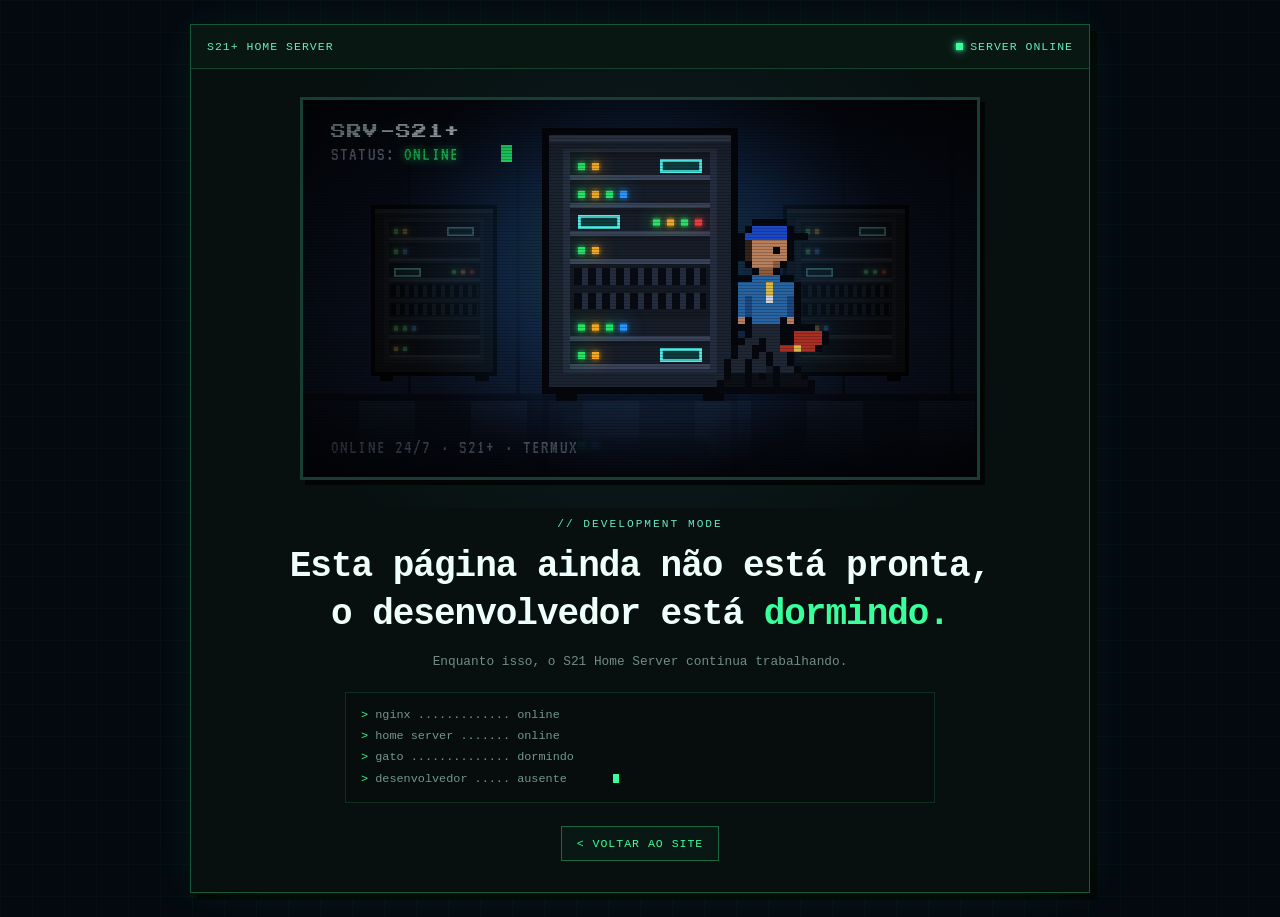
==== commit a46aeab2: "correção da animação da página de manutenção" ====
--- a/maintenance.html
+++ b/maintenance.html
@@ -4,7 +4,6 @@
   <meta charset="UTF-8">
   <meta name="viewport" content="width=device-width, initial-scale=1.0">
   <meta name="robots" content="noindex, nofollow">
-  <meta name="referrer" content="strict-origin-when-cross-origin">
   <title>Página em desenvolvimento — S21 Home Server</title>
   <link rel="preconnect" href="https://fonts.googleapis.com">
   <link rel="preconnect" href="https://fonts.gstatic.com" crossorigin>
@@ -18,61 +17,56 @@
       --font-mono: 'VT323', monospace;
 
       /* Paleta da Cena (SRV-01) */
-      --night-0: oklch(0.07 0.015 260);
-      --night-1: oklch(0.11 0.025 255);
-      --night-2: oklch(0.15 0.03 250);
-      --floor-a: oklch(0.1 0.015 255);
-      --floor-b: oklch(0.13 0.02 255);
+      --night-0: #060913;
+      --night-1: #0b1120;
+      --night-2: #121c32;
+      --floor-a: #0a0e1a;
+      --floor-b: #101726;
 
       /* Paleta de Pixels do Rack */
-      --pix-outline: oklch(0.06 0.01 260);
-      --pix-frame: oklch(0.2 0.015 255);
-      --pix-frame-hi: oklch(0.3 0.02 250);
-      --pix-panel: oklch(0.25 0.015 255);
-      --pix-seam: oklch(0.16 0.015 255);
-      --pix-vent: oklch(0.1 0.01 260);
-      --pix-bay: oklch(0.18 0.015 255);
-      --pix-bay-hi: oklch(0.34 0.02 250);
-      --pix-lcd: oklch(0.3 0.08 190);
-      --pix-lcd-text: oklch(0.85 0.14 185);
+      --pix-outline: #04060c;
+      --pix-frame: #1b2230;
+      --pix-frame-hi: #303a4d;
+      --pix-panel: #252e40;
+      --pix-seam: #141923;
+      --pix-vent: #080b11;
+      --pix-bay: #171d29;
+      --pix-bay-hi: #384359;
+      --pix-lcd: #0f3d3e;
+      --pix-lcd-text: #4deeea;
 
       /* LEDs */
-      --led-green: oklch(0.86 0.24 145);
-      --led-amber: oklch(0.83 0.17 75);
-      --led-blue: oklch(0.72 0.17 245);
-      --led-red: oklch(0.66 0.24 25);
-      --led-off: oklch(0.15 0.01 255);
-
-      --glow-green: oklch(0.86 0.24 145 / 0.18);
-      --glow-blue: oklch(0.72 0.17 245 / 0.14);
+      --led-green: #22e568;
+      --led-amber: #f5a623;
+      --led-blue: #2b95ff;
+      --led-red: #f23a3a;
+      --led-off: #121621;
+
+      --glow-green: rgba(34, 229, 104, 0.18);
+      --glow-blue: rgba(43, 149, 255, 0.14);
 
       /* Paleta do Técnico de TI */
-      --tech-outline: oklch(0.08 0.01 260);
-      --tech-cap: oklch(0.36 0.1 252);
-      --tech-hair: oklch(0.26 0.04 50);
-      --tech-skin: oklch(0.66 0.08 55);
-      --tech-skin-shade: oklch(0.54 0.08 50);
-      --tech-shirt: oklch(0.48 0.11 250);
-      --tech-shirt-shade: oklch(0.38 0.1 252);
-      --tech-lanyard: oklch(0.78 0.15 85);
-      --tech-badge: oklch(0.92 0.01 240);
-      --tech-pants: oklch(0.26 0.02 255);
-      --tech-pants-shade: oklch(0.2 0.02 255);
-      --tech-shoes: oklch(0.14 0.01 255);
-      --tech-box: oklch(0.55 0.18 28);
-      --tech-metal: oklch(0.8 0.02 240);
-      --tech-spark: oklch(0.95 0.1 200);
-
-      /* Ciclo do técnico: 3s entra, 5s trabalha, 3s sai, 5s sala vazia */
+      --tech-outline: #070910;
+      --tech-cap: #1d4ed8;
+      --tech-hair: #382618;
+      --tech-skin: #c88a65;
+      --tech-skin-shade: #9e6545;
+      --tech-shirt: #2b6cb0;
+      --tech-shirt-shade: #1e4e8c;
+      --tech-lanyard: #ecc94b;
+      --tech-badge: #e2e8f0;
+      --tech-pants: #232a38;
+      --tech-pants-shade: #181d27;
+      --tech-shoes: #0d1017;
+      --tech-box: #b83227;
+      --tech-metal: #bcc6d4;
+      --tech-spark: #dbf8ff;
+
       --tech-cycle: 16s;
       --px: clamp(4px, 0.85vw, 7px);
     }
 
-    *, *::before, *::after {
-      box-sizing: border-box;
-      margin: 0;
-      padding: 0;
-    }
+    *, *::before, *::after { box-sizing: border-box; margin: 0; padding: 0; }
 
     body {
       min-height: 100vh;
@@ -89,7 +83,6 @@
       font-family: "Courier New", monospace;
     }
 
-    /* Estrutura Principal da Página */
     .page {
       width: min(900px, 100%);
       overflow: hidden;
@@ -111,13 +104,9 @@
       font-size: 0.72rem;
       letter-spacing: 1px;
     }
-
     .online { display: flex; align-items: center; gap: 7px; }
-
     .dot {
-      width: 7px;
-      height: 7px;
-      background: var(--neon);
+      width: 7px; height: 7px; background: var(--neon);
       box-shadow: 0 0 4px var(--neon), 0 0 10px rgba(57, 255, 156, 0.8);
       animation: status-blink 1.2s steps(2) infinite;
     }
@@ -159,11 +148,8 @@
         repeating-linear-gradient(90deg, var(--floor-a) 0 calc(var(--px) * 8), var(--floor-b) calc(var(--px) * 8) calc(var(--px) * 16)),
         var(--floor-a);
     }
-
     .scene-floor::after {
-      content: "";
-      position: absolute;
-      inset: 0;
+      content: ""; position: absolute; inset: 0;
       background: linear-gradient(transparent, var(--night-0) 85%);
     }
 
@@ -177,42 +163,79 @@
       justify-content: center;
     }
 
-    /* Grid de Pixels */
-    .pixel-grid {
-      display: grid;
-      grid-template-columns: repeat(var(--cols, 28), var(--px));
-      grid-auto-rows: var(--px);
-      image-rendering: pixelated;
-    }
-
-    .pix-K { background: var(--pix-outline); }
-    .pix-F { background: var(--pix-frame); }
-    .pix-f { background: var(--pix-frame-hi); }
-    .pix-P { background: var(--pix-panel); }
-    .pix-p { background: var(--pix-seam); }
-    .pix-V { background: var(--pix-vent); }
-    .pix-D { background: var(--pix-bay); }
-    .pix-d { background: var(--pix-bay-hi); }
-    .pix-S { background: var(--pix-lcd); }
-    .pix-s { background: var(--pix-lcd-text); animation: lcd-flicker 2.6s steps(1, end) infinite; }
-    .pix-G { background: var(--led-green); box-shadow: 0 0 calc(var(--px) * 1.2) var(--led-green); }
+    /* Racks desenhados em CSS Puro + HTML (sem depender de JS!) */
+    .rack-unit {
+      width: calc(var(--px) * 28);
+      height: calc(var(--px) * 38);
+      background: var(--pix-panel);
+      border: calc(var(--px) * 1) solid var(--pix-outline);
+      box-shadow:
+        inset 0 calc(var(--px) * 1) 0 var(--pix-frame-hi),
+        inset 0 0 0 calc(var(--px) * 2) var(--pix-frame);
+      position: relative;
+      display: flex;
+      flex-direction: column;
+      justify-content: space-evenly;
+      padding: calc(var(--px) * 2.5) calc(var(--px) * 3);
+    }
+    .rack-unit::before, .rack-unit::after {
+      content: "";
+      position: absolute;
+      bottom: calc(var(--px) * -2);
+      width: calc(var(--px) * 3);
+      height: calc(var(--px) * 2);
+      background: var(--pix-outline);
+    }
+    .rack-unit::before { left: calc(var(--px) * 1); }
+    .rack-unit::after { right: calc(var(--px) * 1); }
+
+    .blade {
+      height: calc(var(--px) * 4);
+      background: var(--pix-bay);
+      border-top: calc(var(--px) * 0.8) solid var(--pix-seam);
+      border-bottom: calc(var(--px) * 0.8) solid var(--pix-bay-hi);
+      display: flex;
+      align-items: center;
+      justify-content: space-between;
+      padding: 0 calc(var(--px) * 1.2);
+    }
+    .blade-vent {
+      height: calc(var(--px) * 3.5);
+      background: repeating-linear-gradient(
+        90deg,
+        var(--pix-vent) 0 calc(var(--px) * 1.2),
+        var(--pix-panel) calc(var(--px) * 1.2) calc(var(--px) * 2)
+      );
+      border: calc(var(--px) * 0.6) solid var(--pix-seam);
+    }
+    .blade-lcd {
+      width: calc(var(--px) * 6);
+      height: calc(var(--px) * 2);
+      background: var(--pix-lcd);
+      box-shadow: inset 0 0 0 calc(var(--px) * 0.4) var(--pix-lcd-text);
+      animation: lcd-flicker 2.6s steps(1, end) infinite;
+    }
+    .blade-leds {
+      display: flex;
+      gap: calc(var(--px) * 1);
+      align-items: center;
+    }
 
     .led {
       --c: var(--led-green);
-      position: relative;
-      z-index: 1;
+      width: var(--px);
+      height: var(--px);
+      display: inline-block;
       background: var(--c);
       box-shadow: 0 0 calc(var(--px) * 0.8) var(--c), 0 0 calc(var(--px) * 2.4) var(--c);
-      animation: led-blink var(--dur, 1s) linear var(--delay, 0s) infinite;
-    }
-    .pix-g { --c: var(--led-green); }
-    .pix-a { --c: var(--led-amber); animation-name: led-blink-slow; }
-    .pix-b { --c: var(--led-blue); animation: led-breathe 3.2s steps(6, end) var(--delay, 0s) infinite; }
-    .pix-r { --c: var(--led-red); animation-name: led-blink-rare; animation-duration: 4.4s; }
+      animation: led-blink var(--dur, 1.2s) linear var(--delay, 0s) infinite;
+    }
+    .led-g { --c: var(--led-green); }
+    .led-a { --c: var(--led-amber); animation-name: led-blink-slow; }
+    .led-b { --c: var(--led-blue); animation: led-breathe 3.2s steps(6, end) infinite; }
+    .led-r { --c: var(--led-red); animation-name: led-blink-rare; animation-duration: 4.4s; }
 
     .rack-main { position: relative; z-index: 2; }
-    .rack-main > .pixel-grid { position: relative; z-index: 1; }
-
     .rack-halo {
       position: absolute;
       inset: -40% -90%;
@@ -220,11 +243,9 @@
       animation: halo-pulse 4s steps(8, end) infinite;
       pointer-events: none;
     }
-
     .rack-reflection {
       position: absolute;
-      top: 100%;
-      left: 0;
+      top: 100%; left: 0;
       transform: scaleY(-1);
       opacity: 0.18;
       filter: blur(1px);
@@ -243,14 +264,20 @@
     .rack-back-left { right: calc(100% + var(--px) * 10); }
     .rack-back-right { left: calc(100% + var(--px) * 10); }
 
-    /* ================= Técnico de TI ================= */
+    /* ================= Técnico de TI (Quadros 18x25 no HTML) ================= */
+    .pixel-grid {
+      display: grid;
+      grid-template-columns: repeat(18, var(--px));
+      grid-auto-rows: var(--px);
+      image-rendering: pixelated;
+    }
     .tech {
       position: absolute;
       z-index: 3;
       bottom: 0;
       left: calc(100% - var(--px) * 4);
       animation: tech-move var(--tech-cycle) linear infinite;
-      filter: brightness(0.9);
+      filter: brightness(0.92);
     }
     @media (max-width: 640px) {
       .tech { left: calc(100% - var(--px) * 13); }
@@ -259,8 +286,7 @@
       display: grid;
       animation: tech-face var(--tech-cycle) steps(1, end) infinite;
     }
-    .tech-walk,
-    .tech-work {
+    .tech-walk, .tech-work {
       grid-area: 1 / 1;
       display: grid;
       align-items: end;
@@ -287,13 +313,12 @@
     .tp-R { background: var(--tech-box); }
     .tp-W { background: var(--tech-metal); }
     .tp-Z {
-      position: relative;
-      z-index: 1;
+      position: relative; z-index: 1;
       background: var(--tech-spark);
       box-shadow: 0 0 var(--px) var(--tech-spark), 0 0 calc(var(--px) * 3) var(--led-blue);
     }
 
-    /* Partículas de poeira */
+    /* Partículas de poeira compatíveis com todos os navegadores */
     .dust {
       position: absolute;
       z-index: 3;
@@ -301,8 +326,8 @@
       height: calc(var(--px) * 0.5);
       background: var(--glow-green);
       box-shadow: 0 0 var(--px) var(--glow-green);
-      left: calc(38% + mod(var(--i) * 37, 24) * 1%);
-      top: calc(28% + mod(var(--i) * 53, 44) * 1%);
+      left: var(--x, 45%);
+      top: var(--y, 40%);
       animation: dust-drift calc(9s + var(--i) * 0.7s) linear calc(var(--i) * -1.3s) infinite;
       opacity: 0;
     }
@@ -312,7 +337,7 @@
       position: absolute;
       z-index: 5;
       left: clamp(14px, 3vw, 28px);
-      color: oklch(0.55 0.03 240);
+      color: #7b899e;
     }
     .hud-top { top: clamp(12px, 3vh, 24px); }
     .hud-bottom { bottom: clamp(10px, 2.5vh, 20px); }
@@ -321,7 +346,7 @@
       font-family: var(--font-pixel);
       font-size: clamp(10px, 1.4vw, 15px);
       font-weight: 400;
-      color: oklch(0.88 0.03 200);
+      color: #d8e6ec;
       letter-spacing: 0.08em;
       text-shadow: 0 0 12px var(--glow-green);
     }
@@ -330,7 +355,7 @@
       font-size: clamp(14px, 1.8vw, 19px);
       letter-spacing: 0.06em;
     }
-    .hud-dim { opacity: 0.6; }
+    .hud-dim { opacity: 0.7; }
     .hud-status { display: inline-grid; }
     .hud-status > * { grid-area: 1 / 1; }
     .hud-ok {
@@ -346,99 +371,63 @@
     }
     .hud-cursor {
       display: inline-block;
-      width: 0.55em;
-      height: 0.9em;
-      margin-left: 0.3em;
-      vertical-align: -0.1em;
+      width: 0.55em; height: 0.9em;
+      margin-left: 0.3em; vertical-align: -0.1em;
       background: var(--led-green);
       animation: cursor-blink 1s steps(1, end) infinite;
     }
 
-    /* Efeito CRT */
     .scene-scanlines {
-      position: absolute;
-      inset: 0;
-      z-index: 6;
-      pointer-events: none;
-      background: repeating-linear-gradient(transparent 0 2px, oklch(0 0 0 / 0.22) 2px 3px);
+      position: absolute; inset: 0; z-index: 6; pointer-events: none;
+      background: repeating-linear-gradient(transparent 0 2px, rgba(0, 0, 0, 0.22) 2px 3px);
     }
     .scene-vignette {
-      position: absolute;
-      inset: 0;
-      z-index: 7;
-      pointer-events: none;
-      background: radial-gradient(ellipse at 50% 50%, transparent 45%, oklch(0 0 0 / 0.75) 100%);
+      position: absolute; inset: 0; z-index: 7; pointer-events: none;
+      background: radial-gradient(ellipse at 50% 50%, transparent 45%, rgba(0, 0, 0, 0.75) 100%);
     }
 
     /* ================= Legenda e Terminal Sincronizados ================= */
     .content { padding: 10px 28px 31px; text-align: center; }
     .status-label { margin-bottom: 13px; color: var(--cyan); font-size: 0.7rem; letter-spacing: 2px; }
-
     .content h1 {
-      max-width: 760px;
-      margin: auto;
-      color: var(--text);
-      font-size: clamp(1.35rem, 4vw, 2.25rem);
-      line-height: 1.35;
-      letter-spacing: -1px;
+      max-width: 760px; margin: auto; color: var(--text);
+      font-size: clamp(1.35rem, 4vw, 2.25rem); line-height: 1.35; letter-spacing: -1px;
     }
     .content h1 span { color: var(--neon); }
     .subtitle { margin-top: 14px; color: #718d84; font-size: 0.8rem; }
 
     .status-terminal {
-      max-width: 590px;
-      margin: 23px auto 0;
-      padding: 12px 15px;
-      text-align: left;
-      border: 1px solid rgba(57, 255, 156, 0.14);
-      background: rgba(0, 0, 0, 0.18);
-      color: #72978b;
-      font-size: 0.74rem;
-      line-height: 1.8;
+      max-width: 590px; margin: 23px auto 0; padding: 12px 15px;
+      text-align: left; border: 1px solid rgba(57, 255, 156, 0.14);
+      background: rgba(0, 0, 0, 0.18); color: #72978b;
+      font-size: 0.74rem; line-height: 1.8;
     }
     .status-terminal strong { color: var(--neon); font-weight: normal; }
 
-    /* Estados sincronizados com o boneco no terminal */
-    .sync-state {
-      display: inline-grid;
-      vertical-align: bottom;
-    }
+    .sync-state { display: inline-grid; vertical-align: bottom; text-align: left; }
     .sync-state > * { grid-area: 1 / 1; }
-    .state-idle {
-      animation: tech-hide var(--tech-cycle) steps(1, end) infinite;
-    }
+    .state-idle { animation: tech-hide var(--tech-cycle) steps(1, end) infinite; }
     .state-work {
       opacity: 0;
-      color: var(--led-amber);
-      text-shadow: 0 0 6px rgba(232, 162, 61, 0.35);
+      color: var(--led-amber) !important;
+      text-shadow: 0 0 6px rgba(245, 166, 35, 0.35);
       animation: tech-work-vis var(--tech-cycle) steps(1, end) infinite;
     }
 
     .cursor {
-      display: inline-block;
-      width: 6px;
-      height: 9px;
-      margin-left: 4px;
-      vertical-align: middle;
-      background: var(--neon);
+      display: inline-block; width: 6px; height: 9px; margin-left: 4px;
+      vertical-align: middle; background: var(--neon);
       animation: cursor-blink 0.8s steps(1) infinite;
     }
 
     .back {
-      display: inline-block;
-      margin-top: 23px;
-      padding: 10px 15px;
-      border: 1px solid rgba(57, 255, 156, 0.35);
-      background: rgba(57, 255, 156, 0.035);
-      color: var(--neon);
-      text-decoration: none;
-      font-size: 0.72rem;
-      letter-spacing: 1px;
+      display: inline-block; margin-top: 23px; padding: 10px 15px;
+      border: 1px solid rgba(57, 255, 156, 0.35); background: rgba(57, 255, 156, 0.035);
+      color: var(--neon); text-decoration: none; font-size: 0.72rem; letter-spacing: 1px;
       transition: all 0.2s ease;
     }
     .back:hover {
-      border-color: var(--neon);
-      background: rgba(57, 255, 156, 0.1);
+      border-color: var(--neon); background: rgba(57, 255, 156, 0.1);
       box-shadow: 0 0 12px rgba(57, 255, 156, 0.16);
     }
 
@@ -467,9 +456,9 @@
       100% { transform: translate(calc(var(--px) * 6), calc(var(--px) * -14)); opacity: 0; }
     }
     @keyframes tech-move {
-      0% { transform: translateX(420px); }
+      0% { transform: translateX(380px); }
       18.75%, 50% { transform: translateX(0); }
-      68.75%, 100% { transform: translateX(420px); }
+      68.75%, 100% { transform: translateX(380px); }
     }
     @keyframes tech-face {
       0% { transform: scaleX(-1); }
@@ -491,14 +480,8 @@
       18.75% { opacity: 0; }
       50%, 100% { opacity: 1; }
     }
-    @keyframes frame-a {
-      0% { opacity: 1; }
-      50%, 100% { opacity: 0; }
-    }
-    @keyframes frame-b {
-      0% { opacity: 0; }
-      50%, 100% { opacity: 1; }
-    }
+    @keyframes frame-a { 0% { opacity: 1; } 50%, 100% { opacity: 0; } }
+    @keyframes frame-b { 0% { opacity: 0; } 50%, 100% { opacity: 1; } }
 
     @media (max-width: 650px) {
       body { padding: 8px; }
@@ -506,11 +489,6 @@
       .scene { aspect-ratio: 4 / 3; --px: clamp(3.5px, 1.3vw, 5.5px); }
       .topbar { font-size: 0.61rem; }
       .content { padding: 8px 15px 24px; }
-    }
-
-    @media (prefers-reduced-motion: reduce) {
-      .led, .pix-s, .rack-halo, .dust, .hud-cursor, .hud-ok, .state-idle, .cursor, .dot { animation: none !important; }
-      .tech, .hud-maint, .state-work { display: none !important; }
     }
   </style>
 </head>
@@ -522,33 +500,192 @@
     </header>
 
     <section class="scene-wrapper">
-      <div class="scene" id="scene" role="img" aria-label="Servidor em pixel art com técnico de TI fazendo manutenção">
+      <div class="scene" role="img" aria-label="Servidor em pixel art com técnico de TI fazendo manutenção">
         <div class="scene-wall"></div>
         <div class="scene-floor"></div>
 
         <div class="scene-stage">
-          <div class="rack-back rack-back-left"><div data-seed="3"></div></div>
-          <div class="rack-back rack-back-right"><div data-seed="7"></div></div>
-
+          <!-- Rack Esquerdo (Fundo) -->
+          <div class="rack-back rack-back-left">
+            <div class="rack-unit">
+              <div class="blade"><div class="blade-leds"><i class="led led-g" style="--delay:0.4s"></i><i class="led led-a" style="--delay:1.1s"></i></div><div class="blade-lcd"></div></div>
+              <div class="blade"><div class="blade-leds"><i class="led led-g" style="--delay:1.7s"></i><i class="led led-b"></i></div></div>
+              <div class="blade"><div class="blade-lcd"></div><div class="blade-leds"><i class="led led-g" style="--delay:0.2s"></i><i class="led led-a" style="--delay:2.1s"></i><i class="led led-r"></i></div></div>
+              <div class="blade-vent"></div>
+              <div class="blade-vent"></div>
+              <div class="blade"><div class="blade-leds"><i class="led led-g" style="--delay:0.9s"></i><i class="led led-g" style="--delay:1.5s"></i><i class="led led-b"></i></div></div>
+              <div class="blade"><div class="blade-leds"><i class="led led-a" style="--delay:0.7s"></i><i class="led led-g" style="--delay:2.4s"></i></div></div>
+            </div>
+          </div>
+
+          <!-- Rack Direito (Fundo) -->
+          <div class="rack-back rack-back-right">
+            <div class="rack-unit">
+              <div class="blade"><div class="blade-leds"><i class="led led-g" style="--delay:1.2s"></i><i class="led led-a" style="--delay:0.3s"></i></div><div class="blade-lcd"></div></div>
+              <div class="blade"><div class="blade-leds"><i class="led led-g" style="--delay:2.2s"></i><i class="led led-b"></i></div></div>
+              <div class="blade"><div class="blade-lcd"></div><div class="blade-leds"><i class="led led-g" style="--delay:1.1s"></i><i class="led led-g" style="--delay:0.5s"></i><i class="led led-r"></i></div></div>
+              <div class="blade-vent"></div>
+              <div class="blade-vent"></div>
+              <div class="blade"><div class="blade-leds"><i class="led led-g" style="--delay:0.1s"></i><i class="led led-a" style="--delay:1.8s"></i><i class="led led-b"></i></div></div>
+              <div class="blade"><div class="blade-leds"><i class="led led-g" style="--delay:1.4s"></i><i class="led led-g" style="--delay:0.6s"></i></div></div>
+            </div>
+          </div>
+
+          <!-- Rack Principal + Reflexo -->
           <div class="rack-main">
             <div class="rack-halo"></div>
-            <div data-seed="0"></div>
-            <div class="rack-reflection"><div data-seed="0"></div></div>
+            <div class="rack-unit">
+              <div class="blade"><div class="blade-leds"><i class="led led-g" style="--delay:0.2s"></i><i class="led led-a" style="--delay:0.8s"></i></div><div class="blade-lcd"></div></div>
+              <div class="blade"><div class="blade-leds"><i class="led led-g" style="--delay:1.1s"></i><i class="led led-a" style="--delay:1.9s"></i><i class="led led-g" style="--delay:0.5s"></i><i class="led led-b"></i></div></div>
+              <div class="blade"><div class="blade-lcd"></div><div class="blade-leds"><i class="led led-g" style="--delay:0.3s"></i><i class="led led-a" style="--delay:1.4s"></i><i class="led led-g" style="--delay:2.1s"></i><i class="led led-r"></i></div></div>
+              <div class="blade"><div class="blade-leds"><i class="led led-g" style="--delay:1.6s"></i><i class="led led-a" style="--delay:0.4s"></i></div></div>
+              <div class="blade-vent"></div>
+              <div class="blade-vent"></div>
+              <div class="blade"><div class="blade-leds"><i class="led led-g" style="--delay:0.7s"></i><i class="led led-a" style="--delay:2.3s"></i><i class="led led-g" style="--delay:1.2s"></i><i class="led led-b"></i></div></div>
+              <div class="blade"><div class="blade-leds"><i class="led led-g" style="--delay:1.8s"></i><i class="led led-a" style="--delay:0.9s"></i></div><div class="blade-lcd"></div></div>
+            </div>
+
+            <div class="rack-reflection" aria-hidden="true">
+              <div class="rack-unit">
+                <div class="blade"><div class="blade-leds"><i class="led led-g"></i><i class="led led-a"></i></div><div class="blade-lcd"></div></div>
+                <div class="blade"><div class="blade-leds"><i class="led led-g"></i><i class="led led-b"></i></div></div>
+                <div class="blade"><div class="blade-lcd"></div><div class="blade-leds"><i class="led led-g"></i><i class="led led-r"></i></div></div>
+                <div class="blade-vent"></div>
+                <div class="blade"><div class="blade-leds"><i class="led led-g"></i><i class="led led-b"></i></div></div>
+              </div>
+            </div>
           </div>
 
+          <!-- Técnico de TI (4 Quadros 18x25 em HTML Puro, sem precisar de JS) -->
           <div class="tech" aria-hidden="true">
             <div class="tech-body">
               <div class="tech-walk">
-                <div data-tech="walk-a" class="tech-frame tech-walk-a"></div>
-                <div data-tech="walk-b" class="tech-frame tech-walk-b"></div>
+                <div class="pixel-grid tech-frame tech-walk-a">
+                  <div></div><div></div><div></div><div></div><div></div><div></div><div class="tp-K"></div><div class="tp-K"></div><div class="tp-K"></div><div class="tp-K"></div><div class="tp-K"></div><div></div><div></div><div></div><div></div><div></div><div></div><div></div>
+                  <div></div><div></div><div></div><div></div><div></div><div class="tp-K"></div><div class="tp-C"></div><div class="tp-C"></div><div class="tp-C"></div><div class="tp-C"></div><div class="tp-C"></div><div class="tp-K"></div><div></div><div></div><div></div><div></div><div></div><div></div>
+                  <div></div><div></div><div></div><div></div><div class="tp-K"></div><div class="tp-C"></div><div class="tp-C"></div><div class="tp-C"></div><div class="tp-C"></div><div class="tp-C"></div><div class="tp-C"></div><div class="tp-K"></div><div class="tp-K"></div><div class="tp-K"></div><div></div><div></div><div></div><div></div>
+                  <div></div><div></div><div></div><div></div><div class="tp-K"></div><div class="tp-H"></div><div class="tp-k"></div><div class="tp-k"></div><div class="tp-k"></div><div class="tp-k"></div><div class="tp-k"></div><div class="tp-K"></div><div></div><div></div><div></div><div></div><div></div><div></div>
+                  <div></div><div></div><div></div><div></div><div class="tp-K"></div><div class="tp-H"></div><div class="tp-k"></div><div class="tp-k"></div><div class="tp-k"></div><div class="tp-K"></div><div class="tp-k"></div><div class="tp-K"></div><div></div><div></div><div></div><div></div><div></div><div></div>
+                  <div></div><div></div><div></div><div></div><div class="tp-K"></div><div class="tp-H"></div><div class="tp-k"></div><div class="tp-k"></div><div class="tp-k"></div><div class="tp-k"></div><div class="tp-k"></div><div class="tp-K"></div><div></div><div></div><div></div><div></div><div></div><div></div>
+                  <div></div><div></div><div></div><div></div><div></div><div class="tp-K"></div><div class="tp-k"></div><div class="tp-k"></div><div class="tp-k"></div><div class="tp-n"></div><div class="tp-K"></div><div></div><div></div><div></div><div></div><div></div><div></div><div></div>
+                  <div></div><div></div><div></div><div></div><div></div><div></div><div class="tp-K"></div><div class="tp-n"></div><div class="tp-n"></div><div class="tp-K"></div><div></div><div></div><div></div><div></div><div></div><div></div><div></div><div></div>
+                  <div></div><div></div><div></div><div></div><div class="tp-K"></div><div class="tp-K"></div><div class="tp-U"></div><div class="tp-U"></div><div class="tp-U"></div><div class="tp-U"></div><div class="tp-K"></div><div class="tp-K"></div><div></div><div></div><div></div><div></div><div></div><div></div>
+                  <div></div><div></div><div></div><div class="tp-K"></div><div class="tp-U"></div><div class="tp-U"></div><div class="tp-U"></div><div class="tp-U"></div><div class="tp-L"></div><div class="tp-U"></div><div class="tp-U"></div><div class="tp-U"></div><div class="tp-K"></div><div></div><div></div><div></div><div></div><div></div>
+                  <div></div><div></div><div></div><div class="tp-K"></div><div class="tp-U"></div><div class="tp-U"></div><div class="tp-U"></div><div class="tp-U"></div><div class="tp-L"></div><div class="tp-U"></div><div class="tp-U"></div><div class="tp-U"></div><div class="tp-K"></div><div></div><div></div><div></div><div></div><div></div>
+                  <div></div><div></div><div></div><div class="tp-K"></div><div class="tp-U"></div><div class="tp-u"></div><div class="tp-U"></div><div class="tp-U"></div><div class="tp-I"></div><div class="tp-U"></div><div class="tp-U"></div><div class="tp-u"></div><div class="tp-K"></div><div></div><div></div><div></div><div></div><div></div>
+                  <div></div><div></div><div></div><div class="tp-K"></div><div class="tp-U"></div><div class="tp-u"></div><div class="tp-U"></div><div class="tp-U"></div><div class="tp-U"></div><div class="tp-U"></div><div class="tp-U"></div><div class="tp-u"></div><div class="tp-K"></div><div></div><div></div><div></div><div></div><div></div>
+                  <div></div><div></div><div></div><div class="tp-K"></div><div class="tp-U"></div><div class="tp-u"></div><div class="tp-U"></div><div class="tp-U"></div><div class="tp-U"></div><div class="tp-U"></div><div class="tp-U"></div><div class="tp-u"></div><div class="tp-K"></div><div></div><div></div><div></div><div></div><div></div>
+                  <div></div><div></div><div></div><div class="tp-K"></div><div class="tp-k"></div><div class="tp-K"></div><div class="tp-U"></div><div class="tp-U"></div><div class="tp-U"></div><div class="tp-U"></div><div class="tp-K"></div><div class="tp-k"></div><div class="tp-K"></div><div></div><div></div><div></div><div></div><div></div>
+                  <div></div><div></div><div></div><div></div><div class="tp-K"></div><div class="tp-K"></div><div class="tp-T"></div><div class="tp-T"></div><div class="tp-T"></div><div class="tp-T"></div><div class="tp-K"></div><div class="tp-K"></div><div class="tp-K"></div><div class="tp-K"></div><div class="tp-K"></div><div></div><div></div><div></div>
+                  <div></div><div></div><div></div><div></div><div></div><div class="tp-K"></div><div class="tp-T"></div><div class="tp-T"></div><div class="tp-T"></div><div class="tp-T"></div><div class="tp-K"></div><div class="tp-K"></div><div class="tp-R"></div><div class="tp-R"></div><div class="tp-R"></div><div class="tp-R"></div><div class="tp-K"></div><div></div>
+                  <div></div><div></div><div></div><div></div><div></div><div class="tp-K"></div><div class="tp-T"></div><div class="tp-T"></div><div class="tp-T"></div><div class="tp-T"></div><div class="tp-K"></div><div class="tp-R"></div><div class="tp-R"></div><div class="tp-Y"></div><div class="tp-R"></div><div class="tp-R"></div><div class="tp-K"></div><div></div>
+                  <div></div><div></div><div></div><div></div><div></div><div class="tp-K"></div><div class="tp-T"></div><div class="tp-T"></div><div class="tp-t"></div><div class="tp-T"></div><div class="tp-K"></div><div></div><div></div><div></div><div></div><div></div><div></div><div></div>
+                  <div></div><div></div><div></div><div></div><div></div><div class="tp-K"></div><div class="tp-T"></div><div class="tp-T"></div><div class="tp-t"></div><div class="tp-T"></div><div class="tp-K"></div><div></div><div></div><div></div><div></div><div></div><div></div><div></div>
+                  <div></div><div></div><div></div><div></div><div></div><div class="tp-K"></div><div class="tp-T"></div><div class="tp-T"></div><div class="tp-t"></div><div class="tp-T"></div><div class="tp-K"></div><div></div><div></div><div></div><div></div><div></div><div></div><div></div>
+                  <div></div><div></div><div></div><div></div><div></div><div class="tp-K"></div><div class="tp-T"></div><div class="tp-T"></div><div class="tp-t"></div><div class="tp-T"></div><div class="tp-K"></div><div></div><div></div><div></div><div></div><div></div><div></div><div></div>
+                  <div></div><div></div><div></div><div></div><div class="tp-K"></div><div class="tp-O"></div><div class="tp-O"></div><div class="tp-K"></div><div class="tp-O"></div><div class="tp-O"></div><div class="tp-K"></div><div></div><div></div><div></div><div></div><div></div><div></div><div></div>
+                  <div></div><div></div><div></div><div></div><div class="tp-K"></div><div class="tp-O"></div><div class="tp-O"></div><div class="tp-O"></div><div class="tp-O"></div><div class="tp-O"></div><div class="tp-O"></div><div class="tp-K"></div><div></div><div></div><div></div><div></div><div></div><div></div>
+                  <div></div><div></div><div></div><div></div><div class="tp-K"></div><div class="tp-K"></div><div class="tp-K"></div><div class="tp-K"></div><div class="tp-K"></div><div class="tp-K"></div><div class="tp-K"></div><div class="tp-K"></div><div></div><div></div><div></div><div></div><div></div><div></div>
+                </div>
+                <div class="pixel-grid tech-frame tech-walk-b">
+                  <div></div><div></div><div></div><div></div><div></div><div></div><div class="tp-K"></div><div class="tp-K"></div><div class="tp-K"></div><div class="tp-K"></div><div class="tp-K"></div><div></div><div></div><div></div><div></div><div></div><div></div><div></div>
+                  <div></div><div></div><div></div><div></div><div></div><div class="tp-K"></div><div class="tp-C"></div><div class="tp-C"></div><div class="tp-C"></div><div class="tp-C"></div><div class="tp-C"></div><div class="tp-K"></div><div></div><div></div><div></div><div></div><div></div><div></div>
+                  <div></div><div></div><div></div><div></div><div class="tp-K"></div><div class="tp-C"></div><div class="tp-C"></div><div class="tp-C"></div><div class="tp-C"></div><div class="tp-C"></div><div class="tp-C"></div><div class="tp-K"></div><div class="tp-K"></div><div class="tp-K"></div><div></div><div></div><div></div><div></div>
+                  <div></div><div></div><div></div><div></div><div class="tp-K"></div><div class="tp-H"></div><div class="tp-k"></div><div class="tp-k"></div><div class="tp-k"></div><div class="tp-k"></div><div class="tp-k"></div><div class="tp-K"></div><div></div><div></div><div></div><div></div><div></div><div></div>
+                  <div></div><div></div><div></div><div></div><div class="tp-K"></div><div class="tp-H"></div><div class="tp-k"></div><div class="tp-k"></div><div class="tp-k"></div><div class="tp-K"></div><div class="tp-k"></div><div class="tp-K"></div><div></div><div></div><div></div><div></div><div></div><div></div>
+                  <div></div><div></div><div></div><div></div><div class="tp-K"></div><div class="tp-H"></div><div class="tp-k"></div><div class="tp-k"></div><div class="tp-k"></div><div class="tp-k"></div><div class="tp-k"></div><div class="tp-K"></div><div></div><div></div><div></div><div></div><div></div><div></div>
+                  <div></div><div></div><div></div><div></div><div></div><div class="tp-K"></div><div class="tp-k"></div><div class="tp-k"></div><div class="tp-k"></div><div class="tp-n"></div><div class="tp-K"></div><div></div><div></div><div></div><div></div><div></div><div></div><div></div>
+                  <div></div><div></div><div></div><div></div><div></div><div></div><div class="tp-K"></div><div class="tp-n"></div><div class="tp-n"></div><div class="tp-K"></div><div></div><div></div><div></div><div></div><div></div><div></div><div></div><div></div>
+                  <div></div><div></div><div></div><div></div><div class="tp-K"></div><div class="tp-K"></div><div class="tp-U"></div><div class="tp-U"></div><div class="tp-U"></div><div class="tp-U"></div><div class="tp-K"></div><div class="tp-K"></div><div></div><div></div><div></div><div></div><div></div><div></div>
+                  <div></div><div></div><div></div><div class="tp-K"></div><div class="tp-U"></div><div class="tp-U"></div><div class="tp-U"></div><div class="tp-U"></div><div class="tp-L"></div><div class="tp-U"></div><div class="tp-U"></div><div class="tp-U"></div><div class="tp-K"></div><div></div><div></div><div></div><div></div><div></div>
+                  <div></div><div></div><div></div><div class="tp-K"></div><div class="tp-U"></div><div class="tp-U"></div><div class="tp-U"></div><div class="tp-U"></div><div class="tp-L"></div><div class="tp-U"></div><div class="tp-U"></div><div class="tp-U"></div><div class="tp-K"></div><div></div><div></div><div></div><div></div><div></div>
+                  <div></div><div></div><div></div><div class="tp-K"></div><div class="tp-U"></div><div class="tp-u"></div><div class="tp-U"></div><div class="tp-U"></div><div class="tp-I"></div><div class="tp-U"></div><div class="tp-U"></div><div class="tp-u"></div><div class="tp-K"></div><div></div><div></div><div></div><div></div><div></div>
+                  <div></div><div></div><div></div><div class="tp-K"></div><div class="tp-U"></div><div class="tp-u"></div><div class="tp-U"></div><div class="tp-U"></div><div class="tp-U"></div><div class="tp-U"></div><div class="tp-U"></div><div class="tp-u"></div><div class="tp-K"></div><div></div><div></div><div></div><div></div><div></div>
+                  <div></div><div></div><div></div><div class="tp-K"></div><div class="tp-U"></div><div class="tp-u"></div><div class="tp-U"></div><div class="tp-U"></div><div class="tp-U"></div><div class="tp-U"></div><div class="tp-U"></div><div class="tp-u"></div><div class="tp-K"></div><div></div><div></div><div></div><div></div><div></div>
+                  <div></div><div></div><div></div><div class="tp-K"></div><div class="tp-k"></div><div class="tp-K"></div><div class="tp-U"></div><div class="tp-U"></div><div class="tp-U"></div><div class="tp-U"></div><div class="tp-K"></div><div class="tp-k"></div><div class="tp-K"></div><div></div><div></div><div></div><div></div><div></div>
+                  <div></div><div></div><div></div><div></div><div class="tp-K"></div><div class="tp-K"></div><div class="tp-T"></div><div class="tp-T"></div><div class="tp-T"></div><div class="tp-T"></div><div class="tp-K"></div><div class="tp-K"></div><div class="tp-K"></div><div class="tp-K"></div><div class="tp-K"></div><div></div><div></div><div></div>
+                  <div></div><div></div><div></div><div></div><div></div><div class="tp-K"></div><div class="tp-T"></div><div class="tp-T"></div><div class="tp-T"></div><div class="tp-T"></div><div class="tp-K"></div><div></div><div></div><div></div><div></div><div></div><div></div><div></div>
+                  <div></div><div></div><div></div><div></div><div class="tp-K"></div><div class="tp-T"></div><div class="tp-T"></div><div class="tp-K"></div><div class="tp-T"></div><div class="tp-T"></div><div class="tp-K"></div><div class="tp-K"></div><div class="tp-R"></div><div class="tp-R"></div><div class="tp-R"></div><div class="tp-R"></div><div class="tp-K"></div><div></div>
+                  <div></div><div></div><div></div><div class="tp-K"></div><div class="tp-T"></div><div class="tp-T"></div><div class="tp-K"></div><div class="tp-K"></div><div class="tp-T"></div><div class="tp-T"></div><div class="tp-R"></div><div class="tp-R"></div><div class="tp-Y"></div><div class="tp-R"></div><div class="tp-R"></div><div class="tp-K"></div><div></div><div></div>
+                  <div></div><div></div><div></div><div class="tp-K"></div><div class="tp-T"></div><div class="tp-T"></div><div class="tp-K"></div><div></div><div class="tp-K"></div><div class="tp-T"></div><div class="tp-T"></div><div class="tp-K"></div><div></div><div></div><div></div><div></div><div></div><div></div>
+                  <div></div><div></div><div class="tp-K"></div><div class="tp-T"></div><div class="tp-T"></div><div class="tp-K"></div><div></div><div></div><div class="tp-K"></div><div class="tp-T"></div><div class="tp-T"></div><div class="tp-K"></div><div></div><div></div><div></div><div></div><div></div><div></div>
+                  <div></div><div></div><div class="tp-K"></div><div class="tp-T"></div><div class="tp-T"></div><div class="tp-K"></div><div></div><div></div><div></div><div class="tp-K"></div><div class="tp-T"></div><div class="tp-T"></div><div class="tp-K"></div><div></div><div></div><div></div><div></div><div></div>
+                  <div></div><div></div><div class="tp-K"></div><div class="tp-O"></div><div class="tp-O"></div><div class="tp-K"></div><div></div><div></div><div></div><div class="tp-K"></div><div class="tp-O"></div><div class="tp-O"></div><div class="tp-O"></div><div class="tp-K"></div><div></div><div></div><div></div><div></div>
+                  <div></div><div class="tp-K"></div><div class="tp-O"></div><div class="tp-O"></div><div class="tp-O"></div><div class="tp-K"></div><div></div><div></div><div></div><div class="tp-K"></div><div class="tp-O"></div><div class="tp-O"></div><div class="tp-O"></div><div class="tp-O"></div><div class="tp-K"></div><div></div><div></div><div></div>
+                  <div></div><div class="tp-K"></div><div class="tp-K"></div><div class="tp-K"></div><div class="tp-K"></div><div class="tp-K"></div><div></div><div></div><div></div><div class="tp-K"></div><div class="tp-K"></div><div class="tp-K"></div><div class="tp-K"></div><div class="tp-K"></div><div class="tp-K"></div><div></div><div></div><div></div>
+                </div>
               </div>
               <div class="tech-work">
-                <div data-tech="work-a" class="tech-frame tech-work-a"></div>
-                <div data-tech="work-b" class="tech-frame tech-work-b"></div>
+                <div class="pixel-grid tech-frame tech-work-a">
+                  <div></div><div></div><div></div><div></div><div></div><div></div><div class="tp-K"></div><div class="tp-K"></div><div class="tp-K"></div><div class="tp-K"></div><div class="tp-K"></div><div></div><div></div><div></div><div></div><div></div><div></div><div></div>
+                  <div></div><div></div><div></div><div></div><div></div><div class="tp-K"></div><div class="tp-C"></div><div class="tp-C"></div><div class="tp-C"></div><div class="tp-C"></div><div class="tp-C"></div><div class="tp-K"></div><div></div><div></div><div></div><div></div><div></div><div></div>
+                  <div></div><div></div><div></div><div></div><div class="tp-K"></div><div class="tp-C"></div><div class="tp-C"></div><div class="tp-C"></div><div class="tp-C"></div><div class="tp-C"></div><div class="tp-C"></div><div class="tp-K"></div><div class="tp-K"></div><div class="tp-K"></div><div></div><div></div><div></div><div></div>
+                  <div></div><div></div><div></div><div></div><div class="tp-K"></div><div class="tp-H"></div><div class="tp-k"></div><div class="tp-k"></div><div class="tp-k"></div><div class="tp-k"></div><div class="tp-k"></div><div class="tp-K"></div><div></div><div></div><div></div><div></div><div></div><div></div>
+                  <div></div><div></div><div></div><div></div><div class="tp-K"></div><div class="tp-H"></div><div class="tp-k"></div><div class="tp-k"></div><div class="tp-k"></div><div class="tp-K"></div><div class="tp-k"></div><div class="tp-K"></div><div></div><div></div><div></div><div></div><div></div><div></div>
+                  <div></div><div></div><div></div><div></div><div class="tp-K"></div><div class="tp-H"></div><div class="tp-k"></div><div class="tp-k"></div><div class="tp-k"></div><div class="tp-k"></div><div class="tp-k"></div><div class="tp-K"></div><div></div><div></div><div></div><div></div><div></div><div></div>
+                  <div></div><div></div><div></div><div></div><div></div><div class="tp-K"></div><div class="tp-k"></div><div class="tp-k"></div><div class="tp-k"></div><div class="tp-n"></div><div class="tp-K"></div><div></div><div></div><div></div><div></div><div></div><div></div><div></div>
+                  <div></div><div></div><div></div><div></div><div></div><div></div><div class="tp-K"></div><div class="tp-n"></div><div class="tp-n"></div><div class="tp-K"></div><div></div><div></div><div></div><div></div><div></div><div></div><div></div><div></div>
+                  <div></div><div></div><div></div><div></div><div class="tp-K"></div><div class="tp-K"></div><div class="tp-U"></div><div class="tp-U"></div><div class="tp-U"></div><div class="tp-U"></div><div class="tp-K"></div><div class="tp-K"></div><div></div><div></div><div></div><div></div><div></div><div></div>
+                  <div></div><div></div><div></div><div class="tp-K"></div><div class="tp-U"></div><div class="tp-U"></div><div class="tp-U"></div><div class="tp-U"></div><div class="tp-L"></div><div class="tp-U"></div><div class="tp-U"></div><div class="tp-U"></div><div class="tp-K"></div><div class="tp-K"></div><div class="tp-K"></div><div class="tp-K"></div><div></div><div></div>
+                  <div></div><div></div><div></div><div class="tp-K"></div><div class="tp-U"></div><div class="tp-U"></div><div class="tp-U"></div><div class="tp-U"></div><div class="tp-L"></div><div class="tp-U"></div><div class="tp-U"></div><div class="tp-U"></div><div class="tp-U"></div><div class="tp-U"></div><div class="tp-U"></div><div class="tp-K"></div><div class="tp-K"></div><div></div>
+                  <div></div><div></div><div></div><div class="tp-K"></div><div class="tp-U"></div><div class="tp-u"></div><div class="tp-U"></div><div class="tp-U"></div><div class="tp-I"></div><div class="tp-U"></div><div class="tp-U"></div><div class="tp-K"></div><div class="tp-K"></div><div class="tp-K"></div><div class="tp-k"></div><div class="tp-k"></div><div class="tp-W"></div><div></div>
+                  <div></div><div></div><div></div><div class="tp-K"></div><div class="tp-U"></div><div class="tp-u"></div><div class="tp-U"></div><div class="tp-U"></div><div class="tp-U"></div><div class="tp-U"></div><div class="tp-U"></div><div class="tp-K"></div><div></div><div></div><div class="tp-K"></div><div class="tp-K"></div><div class="tp-W"></div><div></div>
+                  <div></div><div></div><div></div><div class="tp-K"></div><div class="tp-U"></div><div class="tp-u"></div><div class="tp-U"></div><div class="tp-U"></div><div class="tp-U"></div><div class="tp-U"></div><div class="tp-U"></div><div class="tp-K"></div><div></div><div></div><div></div><div></div><div></div><div></div>
+                  <div></div><div></div><div></div><div class="tp-K"></div><div class="tp-k"></div><div class="tp-K"></div><div class="tp-U"></div><div class="tp-U"></div><div class="tp-U"></div><div class="tp-U"></div><div class="tp-U"></div><div class="tp-K"></div><div></div><div></div><div></div><div></div><div></div><div></div>
+                  <div></div><div></div><div></div><div></div><div class="tp-K"></div><div class="tp-K"></div><div class="tp-T"></div><div class="tp-T"></div><div class="tp-T"></div><div class="tp-T"></div><div class="tp-K"></div><div class="tp-K"></div><div></div><div></div><div></div><div></div><div></div><div></div>
+                  <div></div><div></div><div></div><div></div><div></div><div class="tp-K"></div><div class="tp-T"></div><div class="tp-T"></div><div class="tp-T"></div><div class="tp-T"></div><div class="tp-K"></div><div></div><div></div><div></div><div></div><div></div><div></div><div></div>
+                  <div></div><div></div><div></div><div></div><div></div><div class="tp-K"></div><div class="tp-T"></div><div class="tp-T"></div><div class="tp-T"></div><div class="tp-T"></div><div class="tp-K"></div><div></div><div></div><div></div><div></div><div></div><div></div><div></div>
+                  <div></div><div></div><div></div><div></div><div></div><div class="tp-K"></div><div class="tp-T"></div><div class="tp-T"></div><div class="tp-t"></div><div class="tp-T"></div><div class="tp-K"></div><div></div><div></div><div></div><div></div><div></div><div></div><div></div>
+                  <div></div><div></div><div></div><div></div><div></div><div class="tp-K"></div><div class="tp-T"></div><div class="tp-T"></div><div class="tp-t"></div><div class="tp-T"></div><div class="tp-K"></div><div></div><div></div><div></div><div></div><div></div><div></div><div class="tp-K"></div>
+                  <div class="tp-K"></div><div class="tp-K"></div><div class="tp-K"></div><div class="tp-K"></div><div></div><div class="tp-K"></div><div class="tp-T"></div><div class="tp-T"></div><div class="tp-t"></div><div class="tp-T"></div><div class="tp-K"></div><div></div><div></div><div></div><div></div><div></div><div></div><div class="tp-K"></div>
+                  <div class="tp-R"></div><div class="tp-R"></div><div class="tp-R"></div><div class="tp-K"></div><div></div><div class="tp-K"></div><div class="tp-T"></div><div class="tp-T"></div><div class="tp-t"></div><div class="tp-T"></div><div class="tp-K"></div><div></div><div></div><div></div><div></div><div></div><div></div><div class="tp-K"></div>
+                  <div class="tp-R"></div><div class="tp-Y"></div><div class="tp-R"></div><div class="tp-K"></div><div></div><div class="tp-K"></div><div class="tp-O"></div><div class="tp-O"></div><div class="tp-K"></div><div class="tp-O"></div><div class="tp-O"></div><div class="tp-K"></div><div></div><div></div><div></div><div></div><div></div><div class="tp-K"></div>
+                  <div class="tp-R"></div><div class="tp-R"></div><div class="tp-R"></div><div class="tp-K"></div><div></div><div class="tp-K"></div><div class="tp-O"></div><div class="tp-O"></div><div class="tp-O"></div><div class="tp-O"></div><div class="tp-O"></div><div class="tp-O"></div><div class="tp-K"></div><div></div><div></div><div></div><div></div><div class="tp-K"></div>
+                  <div class="tp-K"></div><div class="tp-K"></div><div class="tp-K"></div><div class="tp-K"></div><div></div><div class="tp-K"></div><div class="tp-K"></div><div class="tp-K"></div><div class="tp-K"></div><div class="tp-K"></div><div class="tp-K"></div><div class="tp-K"></div><div class="tp-K"></div><div></div><div></div><div></div><div></div><div class="tp-K"></div>
+                </div>
+                <div class="pixel-grid tech-frame tech-work-b">
+                  <div></div><div></div><div></div><div></div><div></div><div></div><div class="tp-K"></div><div class="tp-K"></div><div class="tp-K"></div><div class="tp-K"></div><div class="tp-K"></div><div></div><div></div><div></div><div></div><div></div><div></div><div></div>
+                  <div></div><div></div><div></div><div></div><div></div><div class="tp-K"></div><div class="tp-C"></div><div class="tp-C"></div><div class="tp-C"></div><div class="tp-C"></div><div class="tp-C"></div><div class="tp-K"></div><div></div><div></div><div></div><div></div><div></div><div></div>
+                  <div></div><div></div><div></div><div></div><div class="tp-K"></div><div class="tp-C"></div><div class="tp-C"></div><div class="tp-C"></div><div class="tp-C"></div><div class="tp-C"></div><div class="tp-C"></div><div class="tp-K"></div><div class="tp-K"></div><div class="tp-K"></div><div></div><div></div><div></div><div></div>
+                  <div></div><div></div><div></div><div></div><div class="tp-K"></div><div class="tp-H"></div><div class="tp-k"></div><div class="tp-k"></div><div class="tp-k"></div><div class="tp-k"></div><div class="tp-k"></div><div class="tp-K"></div><div></div><div></div><div></div><div></div><div></div><div></div>
+                  <div></div><div></div><div></div><div></div><div class="tp-K"></div><div class="tp-H"></div><div class="tp-k"></div><div class="tp-k"></div><div class="tp-k"></div><div class="tp-K"></div><div class="tp-k"></div><div class="tp-K"></div><div></div><div></div><div></div><div></div><div></div><div></div>
+                  <div></div><div></div><div></div><div></div><div class="tp-K"></div><div class="tp-H"></div><div class="tp-k"></div><div class="tp-k"></div><div class="tp-k"></div><div class="tp-k"></div><div class="tp-k"></div><div class="tp-K"></div><div></div><div></div><div></div><div></div><div></div><div></div>
+                  <div></div><div></div><div></div><div></div><div></div><div class="tp-K"></div><div class="tp-k"></div><div class="tp-k"></div><div class="tp-k"></div><div class="tp-n"></div><div class="tp-K"></div><div></div><div></div><div></div><div></div><div></div><div></div><div></div>
+                  <div></div><div></div><div></div><div></div><div></div><div></div><div class="tp-K"></div><div class="tp-n"></div><div class="tp-n"></div><div class="tp-K"></div><div></div><div></div><div></div><div></div><div></div><div></div><div></div><div></div>
+                  <div></div><div></div><div></div><div></div><div class="tp-K"></div><div class="tp-K"></div><div class="tp-U"></div><div class="tp-U"></div><div class="tp-U"></div><div class="tp-U"></div><div class="tp-K"></div><div class="tp-K"></div><div></div><div></div><div></div><div></div><div></div><div></div>
+                  <div></div><div></div><div></div><div class="tp-K"></div><div class="tp-U"></div><div class="tp-U"></div><div class="tp-U"></div><div class="tp-U"></div><div class="tp-L"></div><div class="tp-U"></div><div class="tp-U"></div><div class="tp-U"></div><div class="tp-K"></div><div class="tp-K"></div><div class="tp-K"></div><div class="tp-K"></div><div class="tp-W"></div><div></div>
+                  <div></div><div></div><div></div><div class="tp-K"></div><div class="tp-U"></div><div class="tp-U"></div><div class="tp-U"></div><div class="tp-U"></div><div class="tp-L"></div><div class="tp-U"></div><div class="tp-U"></div><div class="tp-U"></div><div class="tp-U"></div><div class="tp-U"></div><div class="tp-k"></div><div class="tp-k"></div><div class="tp-Z"></div><div></div>
+                  <div></div><div></div><div></div><div class="tp-K"></div><div class="tp-U"></div><div class="tp-u"></div><div class="tp-U"></div><div class="tp-U"></div><div class="tp-I"></div><div class="tp-U"></div><div class="tp-U"></div><div class="tp-K"></div><div class="tp-K"></div><div class="tp-K"></div><div class="tp-K"></div><div class="tp-K"></div><div class="tp-W"></div><div></div>
+                  <div></div><div></div><div></div><div class="tp-K"></div><div class="tp-U"></div><div class="tp-u"></div><div class="tp-U"></div><div class="tp-U"></div><div class="tp-U"></div><div class="tp-U"></div><div class="tp-U"></div><div class="tp-K"></div><div></div><div></div><div></div><div></div><div></div><div></div>
+                  <div></div><div></div><div></div><div class="tp-K"></div><div class="tp-U"></div><div class="tp-u"></div><div class="tp-U"></div><div class="tp-U"></div><div class="tp-U"></div><div class="tp-U"></div><div class="tp-U"></div><div class="tp-K"></div><div></div><div></div><div></div><div></div><div></div><div></div>
+                  <div></div><div></div><div></div><div class="tp-K"></div><div class="tp-k"></div><div class="tp-K"></div><div class="tp-U"></div><div class="tp-U"></div><div class="tp-U"></div><div class="tp-U"></div><div class="tp-U"></div><div class="tp-K"></div><div></div><div></div><div></div><div></div><div></div><div></div>
+                  <div></div><div></div><div></div><div></div><div class="tp-K"></div><div class="tp-K"></div><div class="tp-T"></div><div class="tp-T"></div><div class="tp-T"></div><div class="tp-T"></div><div class="tp-K"></div><div class="tp-K"></div><div></div><div></div><div></div><div></div><div></div><div></div>
+                  <div></div><div></div><div></div><div></div><div></div><div class="tp-K"></div><div class="tp-T"></div><div class="tp-T"></div><div class="tp-T"></div><div class="tp-T"></div><div class="tp-K"></div><div></div><div></div><div></div><div></div><div></div><div></div><div></div>
+                  <div></div><div></div><div></div><div></div><div></div><div class="tp-K"></div><div class="tp-T"></div><div class="tp-T"></div><div class="tp-T"></div><div class="tp-T"></div><div class="tp-K"></div><div></div><div></div><div></div><div></div><div></div><div></div><div></div>
+                  <div></div><div></div><div></div><div></div><div></div><div class="tp-K"></div><div class="tp-T"></div><div class="tp-T"></div><div class="tp-t"></div><div class="tp-T"></div><div class="tp-K"></div><div></div><div></div><div></div><div></div><div></div><div></div><div></div>
+                  <div></div><div></div><div></div><div></div><div></div><div class="tp-K"></div><div class="tp-T"></div><div class="tp-T"></div><div class="tp-t"></div><div class="tp-T"></div><div class="tp-K"></div><div></div><div></div><div></div><div></div><div></div><div></div><div class="tp-K"></div>
+                  <div class="tp-K"></div><div class="tp-K"></div><div class="tp-K"></div><div class="tp-K"></div><div></div><div class="tp-K"></div><div class="tp-T"></div><div class="tp-T"></div><div class="tp-t"></div><div class="tp-T"></div><div class="tp-K"></div><div></div><div></div><div></div><div></div><div></div><div></div><div class="tp-K"></div>
+                  <div class="tp-R"></div><div class="tp-R"></div><div class="tp-R"></div><div class="tp-K"></div><div></div><div class="tp-K"></div><div class="tp-T"></div><div class="tp-T"></div><div class="tp-t"></div><div class="tp-T"></div><div class="tp-K"></div><div></div><div></div><div></div><div></div><div></div><div></div><div class="tp-K"></div>
+                  <div class="tp-R"></div><div class="tp-Y"></div><div class="tp-R"></div><div class="tp-K"></div><div></div><div class="tp-K"></div><div class="tp-O"></div><div class="tp-O"></div><div class="tp-K"></div><div class="tp-O"></div><div class="tp-O"></div><div class="tp-K"></div><div></div><div></div><div></div><div></div><div></div><div class="tp-K"></div>
+                  <div class="tp-R"></div><div class="tp-R"></div><div class="tp-R"></div><div class="tp-K"></div><div></div><div class="tp-K"></div><div class="tp-O"></div><div class="tp-O"></div><div class="tp-O"></div><div class="tp-O"></div><div class="tp-O"></div><div class="tp-O"></div><div class="tp-K"></div><div></div><div></div><div></div><div></div><div class="tp-K"></div>
+                  <div class="tp-K"></div><div class="tp-K"></div><div class="tp-K"></div><div class="tp-K"></div><div></div><div class="tp-K"></div><div class="tp-K"></div><div class="tp-K"></div><div class="tp-K"></div><div class="tp-K"></div><div class="tp-K"></div><div class="tp-K"></div><div class="tp-K"></div><div></div><div></div><div></div><div></div><div class="tp-K"></div>
+                </div>
               </div>
             </div>
           </div>
         </div>
+
+        <!-- Poeira na luz dos LEDs -->
+        <span class="dust" style="--i:0;--x:38%;--y:28%"></span>
+        <span class="dust" style="--i:1;--x:51%;--y:49%"></span>
+        <span class="dust" style="--i:2;--x:40%;--y:70%"></span>
+        <span class="dust" style="--i:3;--x:53%;--y:35%"></span>
+        <span class="dust" style="--i:4;--x:42%;--y:56%"></span>
+        <span class="dust" style="--i:5;--x:55%;--y:33%"></span>
+        <span class="dust" style="--i:6;--x:44%;--y:54%"></span>
+        <span class="dust" style="--i:7;--x:57%;--y:31%"></span>
+        <span class="dust" style="--i:8;--x:46%;--y:52%"></span>
+        <span class="dust" style="--i:9;--x:59%;--y:29%"></span>
 
         <div class="hud hud-top">
           <div class="hud-title">SRV-S21+</div>
@@ -557,7 +694,7 @@
           </p>
         </div>
         <div class="hud hud-bottom">
-          <p class="hud-line hud-dim"><span id="live-clock">--:--:--</span> · S21+ · TERMUX</p>
+          <p class="hud-line hud-dim"><span id="live-clock">ONLINE 24/7</span> · S21+ · TERMUX</p>
         </div>
 
         <div class="scene-scanlines"></div>
@@ -592,208 +729,5 @@
       <a href="index.html" class="back">&lt; VOLTAR AO SITE</a>
     </section>
   </main>
-
-  <script>
-    // 1. Matriz de 28x39 dos Racks de Servidor
-    const RACK_ROWS = [
-      "KKKKKKKKKKKKKKKKKKKKKKKKKKKK",
-      "KffffffffffffffffffffffffffK",
-      "KFFFFFFFFFFFFFFFFFFFFFFFFFFK",
-      "KFPPPPPPPPPPPPPPPPPPPPPPPPFK",
-      "KFPgPaPVVVVVVVVVVVPDdDdDdPFK",
-      "KFPPPPPPPPPPPPPPPPPPPPPPPPFK",
-      "KFppppppppppppppppppppppppFK",
-      "KFPPPPPPPPPPPPPPPPPPPPPPPPFK",
-      "KFPDDDdPDDDdPDDDdPDDDdPGbPFK",
-      "KFPgDDdPaDDdPgDDdPDDDdPPPPFK",
-      "KFPPPPPPPPPPPPPPPPPPPPPPPPFK",
-      "KFppppppppppppppppppppppppFK",
-      "KFPPPPPPPPPPPPPPPPPPPPPPPPFK",
-      "KFPSsSsSPgPaPgPgPaPgPgPrPPFK",
-      "KFPSSSSSPpKpKpKpKpKpKpKpKPFK",
-      "KFPPPPPPPPPPPPPPPPPPPPPPPPFK",
-      "KFppppppppppppppppppppppppFK",
-      "KFPPPPPPPPPPPPPPPPPPPPPPPPFK",
-      "KFPgPaPVVVVVVVVVVVPDdDdDdPFK",
-      "KFPPPPPPPPPPPPPPPPPPPPPPPPFK",
-      "KFppppppppppppppppppppppppFK",
-      "KFPPPPPPPPPPPPPPPPPPPPPPPPFK",
-      "KFPVVVVVVVVVVVVVVVVVVVVVVPFK",
-      "KFPPPPPPPPPPPPPPPPPPPPPPPPFK",
-      "KFPVVVVVVVVVVVVVVVVVVVVVVPFK",
-      "KFPPPPPPPPPPPPPPPPPPPPPPPPFK",
-      "KFppppppppppppppppppppppppFK",
-      "KFPPPPPPPPPPPPPPPPPPPPPPPPFK",
-      "KFPDDDdPDDDdPDDDdPDDDdPGbPFK",
-      "KFPgDDdPaDDdPgDDdPDDDdPPPPFK",
-      "KFPPPPPPPPPPPPPPPPPPPPPPPPFK",
-      "KFppppppppppppppppppppppppFK",
-      "KFPPPPPPPPPPPPPPPPPPPPPPPPFK",
-      "KFPgPaPVVVVVVVVVVVPDdDdDdPFK",
-      "KFPPPPPPPPPPPPPPPPPPPPPPPPFK",
-      "KFppppppppppppppppppppppppFK",
-      "KFFFFFFFFFFFFFFFFFFFFFFFFFFK",
-      "KKKKKKKKKKKKKKKKKKKKKKKKKKKK",
-      ".KKK....................KKK."
-    ];
-
-    const LEDS = new Set(["g", "a", "b", "r"]);
-
-    document.querySelectorAll("[data-seed]").forEach(placeholder => {
-      const seed = Number(placeholder.dataset.seed) || 0;
-      const grid = document.createElement("div");
-      grid.className = "pixel-grid";
-      grid.style.setProperty("--cols", 28);
-      grid.setAttribute("aria-hidden", "true");
-
-      RACK_ROWS.forEach((row, y) => {
-        [...row].forEach((code, x) => {
-          const cell = document.createElement("div");
-          if (code !== ".") {
-            const isLed = LEDS.has(code);
-            cell.className = `pix pix-${code}${isLed ? " led" : ""}`;
-            if (isLed) {
-              const h = (x * 7 + y * 13 + seed * 5) % 17;
-              const delay = ((h * 0.23) % 3.9).toFixed(2);
-              const dur = (0.6 + ((h * 0.21) % 2.3)).toFixed(2);
-              cell.style.setProperty("--delay", `${delay}s`);
-              cell.style.setProperty("--dur", `${dur}s`);
-            }
-          }
-          grid.appendChild(cell);
-        });
-      });
-
-      placeholder.replaceWith(grid);
-    });
-
-    // 2. Matrizes 18x25 dos 4 Quadros do Técnico de TI
-    const TECH_HEAD_TORSO = [
-      "......KKKKK.......",
-      ".....KCCCCCK......",
-      "....KCCCCCCKKK....",
-      "....KHkkkkkK......",
-      "....KHkkkKkK......",
-      "....KHkkkkkK......",
-      ".....KkkknK.......",
-      "......KnnK........",
-      "....KKUUUUKK......"
-    ];
-
-    const TECH_FRAMES = {
-      "walk-a": [
-        ...TECH_HEAD_TORSO,
-        "...KUUUULUUUK.....",
-        "...KUUUULUUUK.....",
-        "...KUuUUIUUuK.....",
-        "...KUuUUUUUuK.....",
-        "...KUuUUUUUuK.....",
-        "...KkKUUUUKkK.....",
-        "....KKTTTTKKKKK...",
-        ".....KTTTTKKRRRRK.",
-        ".....KTTTTKRRYRRK.",
-        ".....KTTtTK.......",
-        ".....KTTtTK.......",
-        ".....KTTtTK.......",
-        ".....KTTtTK.......",
-        "....KOOKOOK.......",
-        "....KOOOOOOK......",
-        "....KKKKKKKK......"
-      ],
-      "walk-b": [
-        ...TECH_HEAD_TORSO,
-        "...KUUUULUUUK.....",
-        "...KUUUULUUUK.....",
-        "...KUuUUIUUuK.....",
-        "...KUuUUUUUuK.....",
-        "...KUuUUUUUuK.....",
-        "...KkKUUUUKkK.....",
-        "....KKTTTTKKKKK...",
-        ".....KTTTTK.......",
-        "....KTTKTTKKRRRRK.",
-        "...KTTKKTTRRYRRK..",
-        "...KTTK.KTTK......",
-        "..KTTK..KTTK......",
-        "..KTTK...KTTK.....",
-        "..KOOK...KOOOK....",
-        ".KOOOK...KOOOOK...",
-        ".KKKKK...KKKKKK..."
-      ],
-      "work-a": [
-        ...TECH_HEAD_TORSO,
-        "...KUUUULUUUKKKK..",
-        "...KUUUULUUUUUUKK.",
-        "...KUuUUIUUKKKkkW.",
-        "...KUuUUUUUK..KKW.",
-        "...KUuUUUUUK......",
-        "...KkKUUUUUK......",
-        "....KKTTTTKK......",
-        ".....KTTTTK.......",
-        ".....KTTTTK.......",
-        ".....KTTtTK.......",
-        ".....KTTtTK......K",
-        "KKKK.KTTtTK......K",
-        "RRRK.KTTtTK......K",
-        "RYRK.KOOKOOK.....K",
-        "RRRK.KOOOOOOK....K",
-        "KKKK.KKKKKKKK....K"
-      ],
-      "work-b": [
-        ...TECH_HEAD_TORSO,
-        "...KUUUULUUUKKKKW.",
-        "...KUUUULUUUUUkkZ.",
-        "...KUuUUIUUKKKKKW.",
-        "...KUuUUUUUK......",
-        "...KUuUUUUUK......",
-        "...KkKUUUUUK......",
-        "....KKTTTTKK......",
-        ".....KTTTTK.......",
-        ".....KTTTTK.......",
-        ".....KTTtTK.......",
-        ".....KTTtTK......K",
-        "KKKK.KTTtTK......K",
-        "RRRK.KTTtTK......K",
-        "RYRK.KOOKOOK.....K",
-        "RRRK.KOOOOOOK....K",
-        "KKKK.KKKKKKKK....K"
-      ]
-    };
-
-    document.querySelectorAll("[data-tech]").forEach(el => {
-      const rows = TECH_FRAMES[el.dataset.tech];
-      el.classList.add("pixel-grid");
-      el.style.setProperty("--cols", 18);
-      rows.forEach(row => {
-        [...row].forEach(code => {
-          const cell = document.createElement("div");
-          if (code !== ".") cell.className = `tp tp-${code}`;
-          el.appendChild(cell);
-        });
-      });
-    });
-
-    // 3. Gera as 14 partículas de poeira
-    const scene = document.getElementById("scene");
-    for (let i = 0; i < 14; i++) {
-      const span = document.createElement("span");
-      span.className = "dust";
-      span.style.setProperty("--i", i);
-      scene.appendChild(span);
-    }
-
-    // 4. Relógio em tempo real (atualiza a cada 1 segundo)
-    const clockEl = document.getElementById("live-clock");
-    function updateClock() {
-      if (!clockEl) return;
-      clockEl.textContent = new Date().toLocaleTimeString("pt-BR", {
-        hour: "2-digit",
-        minute: "2-digit",
-        second: "2-digit",
-        hour12: false
-      });
-    }
-    updateClock();
-    setInterval(updateClock, 1000);
-  </script>
 </body>
 </html>
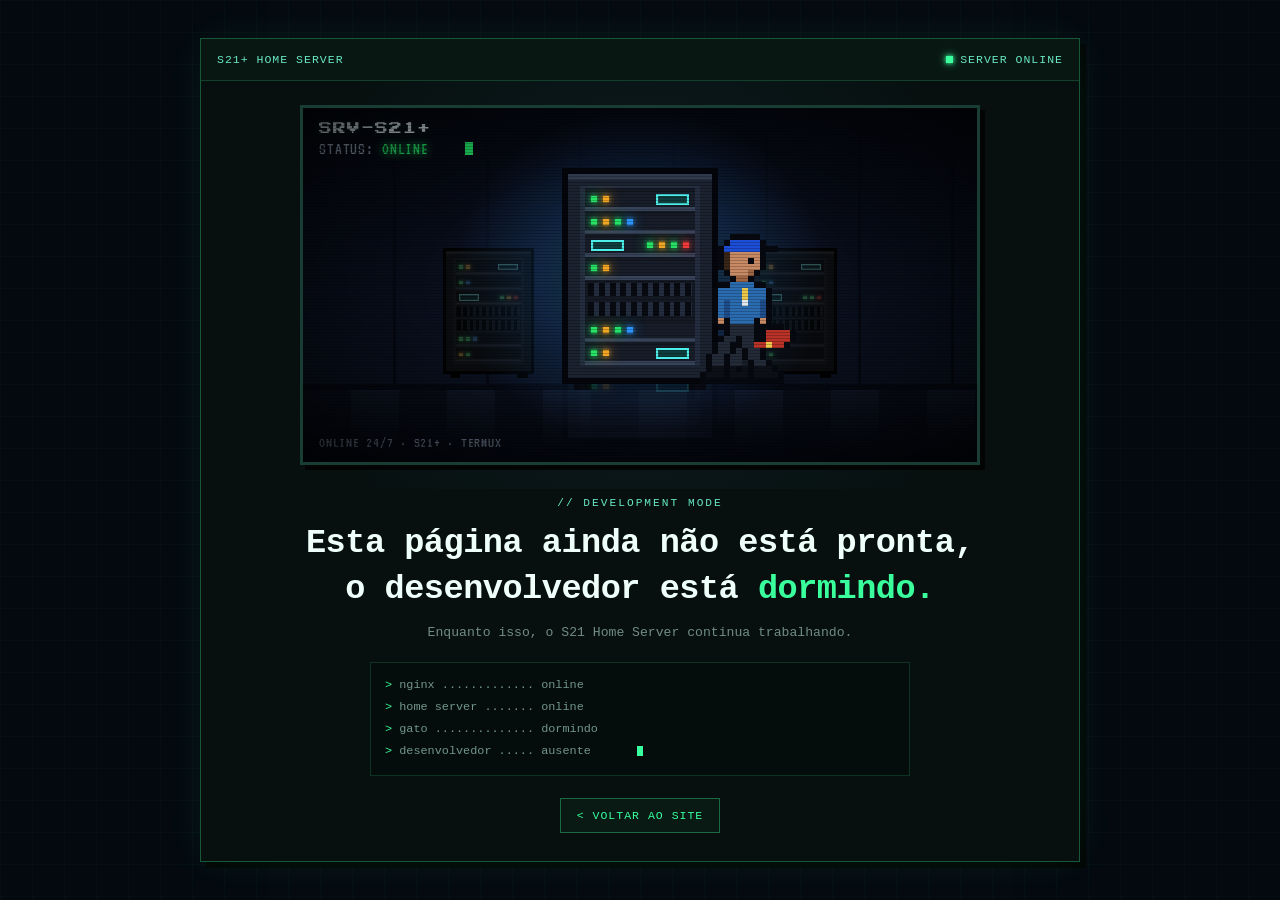
==== commit 57a16187: "correção da página para dispositivos moveis e outros navegadores" ====
--- a/maintenance.html
+++ b/maintenance.html
@@ -13,17 +13,17 @@
       --neon: #39ff9c;
       --cyan: #67e8c2;
       --text: #effff9;
-      --font-pixel: 'Press Start 2P', monospace;
-      --font-mono: 'VT323', monospace;
-
-      /* Paleta da Cena (SRV-01) */
+      --font-pixel: 'Press Start 2P', "Courier New", monospace;
+      --font-mono: 'VT323', "Courier New", monospace;
+
+      /* Paleta Hexadecimal Universal (Compatível com todos os navegadores) */
       --night-0: #060913;
       --night-1: #0b1120;
       --night-2: #121c32;
       --floor-a: #0a0e1a;
       --floor-b: #101726;
 
-      /* Paleta de Pixels do Rack */
+      /* Paleta do Rack */
       --pix-outline: #04060c;
       --pix-frame: #1b2230;
       --pix-frame-hi: #303a4d;
@@ -63,57 +63,74 @@
       --tech-spark: #dbf8ff;
 
       --tech-cycle: 16s;
-      --px: clamp(4px, 0.85vw, 7px);
-    }
-
-    *, *::before, *::after { box-sizing: border-box; margin: 0; padding: 0; }
+      --px: 6px;
+    }
+
+    *, *::before, *::after {
+      box-sizing: border-box;
+      margin: 0;
+      padding: 0;
+    }
 
     body {
       min-height: 100vh;
+      min-height: 100dvh;
       display: flex;
       align-items: center;
       justify-content: center;
-      padding: 24px;
-      background:
+      padding: 20px;
+      background-color: #04090f;
+      background-image:
         linear-gradient(rgba(57, 255, 156, 0.025) 1px, transparent 1px),
-        linear-gradient(90deg, rgba(57, 255, 156, 0.025) 1px, transparent 1px),
-        #04090f;
+        linear-gradient(90deg, rgba(57, 255, 156, 0.025) 1px, transparent 1px);
       background-size: 32px 32px;
       color: var(--text);
-      font-family: "Courier New", monospace;
+      font-family: "Courier New", Courier, monospace;
+      -webkit-text-size-adjust: 100%;
     }
 
     .page {
-      width: min(900px, 100%);
+      width: 100%;
+      max-width: 880px;
       overflow: hidden;
       border: 1px solid rgba(57, 255, 156, 0.3);
       background: #07100f;
-      box-shadow: 0 0 45px rgba(57, 255, 156, 0.07), 7px 7px 0 #020504;
+      box-shadow: 0 0 45px rgba(57, 255, 156, 0.07), 6px 6px 0 #020504;
     }
 
     .topbar {
-      min-height: 44px;
+      min-height: 42px;
       display: flex;
       align-items: center;
       justify-content: space-between;
-      gap: 15px;
-      padding: 0 16px;
+      gap: 10px;
+      padding: 8px 16px;
       border-bottom: 1px solid rgba(57, 255, 156, 0.18);
       background: #091713;
       color: var(--cyan);
       font-size: 0.72rem;
       letter-spacing: 1px;
     }
-    .online { display: flex; align-items: center; gap: 7px; }
+
+    .online {
+      display: flex;
+      align-items: center;
+      gap: 7px;
+      white-space: nowrap;
+    }
+
     .dot {
-      width: 7px; height: 7px; background: var(--neon);
+      width: 7px;
+      height: 7px;
+      flex-shrink: 0;
+      background: var(--neon);
       box-shadow: 0 0 4px var(--neon), 0 0 10px rgba(57, 255, 156, 0.8);
       animation: status-blink 1.2s steps(2) infinite;
     }
 
     /* ================= Moldura e Cena Pixel Art ================= */
     .scene-wrapper {
-      padding: 28px;
+      padding: 24px;
       display: flex;
       justify-content: center;
       background: radial-gradient(circle at center, rgba(25, 60, 83, 0.27), transparent 72%);
@@ -121,35 +138,40 @@
 
     .scene {
       position: relative;
-      width: min(680px, 100%);
-      aspect-ratio: 16 / 9;
+      width: 100%;
+      max-width: 680px;
+      height: 360px;
       overflow: hidden;
       border: 3px solid #183e34;
       background: var(--night-0);
       box-shadow: 5px 5px 0 #020504;
       font-family: var(--font-mono);
+      image-rendering: -moz-crisp-edges;
       image-rendering: pixelated;
     }
 
     .scene-wall {
       position: absolute;
-      inset: 0 0 22% 0;
+      top: 0; right: 0; bottom: 22%; left: 0;
       background:
-        radial-gradient(ellipse 40% 55% at 50% 60%, var(--night-2), transparent 70%),
+        radial-gradient(ellipse 45% 55% at 50% 60%, var(--night-2), transparent 70%),
         repeating-linear-gradient(90deg, transparent 0 calc(var(--px) * 15), var(--night-0) calc(var(--px) * 15) calc(var(--px) * 15.5)),
         linear-gradient(var(--night-0), var(--night-1));
     }
 
     .scene-floor {
       position: absolute;
-      inset: 78% 0 0 0;
+      top: 78%; right: 0; bottom: 0; left: 0;
       background:
         linear-gradient(var(--night-0) 0 var(--px), transparent var(--px)),
         repeating-linear-gradient(90deg, var(--floor-a) 0 calc(var(--px) * 8), var(--floor-b) calc(var(--px) * 8) calc(var(--px) * 16)),
         var(--floor-a);
     }
+
     .scene-floor::after {
-      content: ""; position: absolute; inset: 0;
+      content: "";
+      position: absolute;
+      top: 0; right: 0; bottom: 0; left: 0;
       background: linear-gradient(transparent, var(--night-0) 85%);
     }
 
@@ -163,21 +185,22 @@
       justify-content: center;
     }
 
-    /* Racks desenhados em CSS Puro + HTML (sem depender de JS!) */
+    /* Racks em CSS Puro */
     .rack-unit {
-      width: calc(var(--px) * 28);
-      height: calc(var(--px) * 38);
+      width: calc(var(--px) * 26);
+      height: calc(var(--px) * 36);
       background: var(--pix-panel);
-      border: calc(var(--px) * 1) solid var(--pix-outline);
+      border: var(--px) solid var(--pix-outline);
       box-shadow:
-        inset 0 calc(var(--px) * 1) 0 var(--pix-frame-hi),
+        inset 0 var(--px) 0 var(--pix-frame-hi),
         inset 0 0 0 calc(var(--px) * 2) var(--pix-frame);
       position: relative;
       display: flex;
       flex-direction: column;
       justify-content: space-evenly;
-      padding: calc(var(--px) * 2.5) calc(var(--px) * 3);
-    }
+      padding: calc(var(--px) * 2.2) calc(var(--px) * 2.8);
+    }
+
     .rack-unit::before, .rack-unit::after {
       content: "";
       position: absolute;
@@ -186,38 +209,41 @@
       height: calc(var(--px) * 2);
       background: var(--pix-outline);
     }
-    .rack-unit::before { left: calc(var(--px) * 1); }
-    .rack-unit::after { right: calc(var(--px) * 1); }
+    .rack-unit::before { left: var(--px); }
+    .rack-unit::after { right: var(--px); }
 
     .blade {
-      height: calc(var(--px) * 4);
+      height: calc(var(--px) * 3.8);
       background: var(--pix-bay);
-      border-top: calc(var(--px) * 0.8) solid var(--pix-seam);
-      border-bottom: calc(var(--px) * 0.8) solid var(--pix-bay-hi);
+      border-top: calc(var(--px) * 0.7) solid var(--pix-seam);
+      border-bottom: calc(var(--px) * 0.7) solid var(--pix-bay-hi);
       display: flex;
       align-items: center;
       justify-content: space-between;
-      padding: 0 calc(var(--px) * 1.2);
-    }
+      padding: 0 var(--px);
+    }
+
     .blade-vent {
-      height: calc(var(--px) * 3.5);
+      height: calc(var(--px) * 3.2);
       background: repeating-linear-gradient(
         90deg,
-        var(--pix-vent) 0 calc(var(--px) * 1.2),
-        var(--pix-panel) calc(var(--px) * 1.2) calc(var(--px) * 2)
+        var(--pix-vent) 0 var(--px),
+        var(--pix-panel) var(--px) calc(var(--px) * 1.8)
       );
-      border: calc(var(--px) * 0.6) solid var(--pix-seam);
-    }
+      border: calc(var(--px) * 0.5) solid var(--pix-seam);
+    }
+
     .blade-lcd {
-      width: calc(var(--px) * 6);
-      height: calc(var(--px) * 2);
+      width: calc(var(--px) * 5.5);
+      height: calc(var(--px) * 1.8);
       background: var(--pix-lcd);
-      box-shadow: inset 0 0 0 calc(var(--px) * 0.4) var(--pix-lcd-text);
+      box-shadow: inset 0 0 0 calc(var(--px) * 0.35) var(--pix-lcd-text);
       animation: lcd-flicker 2.6s steps(1, end) infinite;
     }
+
     .blade-leds {
       display: flex;
-      gap: calc(var(--px) * 1);
+      gap: var(--px);
       align-items: center;
     }
 
@@ -227,7 +253,7 @@
       height: var(--px);
       display: inline-block;
       background: var(--c);
-      box-shadow: 0 0 calc(var(--px) * 0.8) var(--c), 0 0 calc(var(--px) * 2.4) var(--c);
+      box-shadow: 0 0 calc(var(--px) * 0.8) var(--c), 0 0 calc(var(--px) * 2.2) var(--c);
       animation: led-blink var(--dur, 1.2s) linear var(--delay, 0s) infinite;
     }
     .led-g { --c: var(--led-green); }
@@ -238,50 +264,54 @@
     .rack-main { position: relative; z-index: 2; }
     .rack-halo {
       position: absolute;
-      inset: -40% -90%;
+      top: -35%; right: -80%; bottom: -35%; left: -80%;
       background: radial-gradient(ellipse at 50% 50%, var(--glow-green), var(--glow-blue) 35%, transparent 65%);
       animation: halo-pulse 4s steps(8, end) infinite;
       pointer-events: none;
     }
+
     .rack-reflection {
       position: absolute;
       top: 100%; left: 0;
       transform: scaleY(-1);
-      opacity: 0.18;
-      filter: blur(1px);
-      mask-image: linear-gradient(to top, black, transparent 35%);
-      -webkit-mask-image: linear-gradient(to top, black, transparent 35%);
+      opacity: 0.14;
       pointer-events: none;
+      max-height: calc(var(--px) * 10);
+      overflow: hidden;
     }
 
     .rack-back {
       position: absolute;
-      bottom: calc(var(--px) * 4);
-      --px: clamp(2.5px, 0.55vw, 4.5px);
+      bottom: calc(var(--px) * 3);
+      --px: 3.5px;
       filter: brightness(0.35) saturate(0.6);
       z-index: 0;
     }
-    .rack-back-left { right: calc(100% + var(--px) * 10); }
-    .rack-back-right { left: calc(100% + var(--px) * 10); }
-
-    /* ================= Técnico de TI (Quadros 18x25 no HTML) ================= */
+    .rack-back-left { right: calc(100% + var(--px) * 8); }
+    .rack-back-right { left: calc(100% + var(--px) * 8); }
+
+    /* ================= Técnico de TI (18x25) ================= */
     .pixel-grid {
       display: grid;
       grid-template-columns: repeat(18, var(--px));
-      grid-auto-rows: var(--px);
-      image-rendering: pixelated;
-    }
+      grid-template-rows: repeat(25, var(--px));
+      width: calc(var(--px) * 18);
+      height: calc(var(--px) * 25);
+    }
+    .pixel-grid > div {
+      width: var(--px);
+      height: var(--px);
+    }
+
     .tech {
       position: absolute;
       z-index: 3;
       bottom: 0;
       left: calc(100% - var(--px) * 4);
       animation: tech-move var(--tech-cycle) linear infinite;
-      filter: brightness(0.92);
-    }
-    @media (max-width: 640px) {
-      .tech { left: calc(100% - var(--px) * 13); }
-    }
+      will-change: transform;
+    }
+
     .tech-body {
       display: grid;
       animation: tech-face var(--tech-cycle) steps(1, end) infinite;
@@ -318,7 +348,7 @@
       box-shadow: 0 0 var(--px) var(--tech-spark), 0 0 calc(var(--px) * 3) var(--led-blue);
     }
 
-    /* Partículas de poeira compatíveis com todos os navegadores */
+    /* Poeira */
     .dust {
       position: absolute;
       z-index: 3;
@@ -328,34 +358,38 @@
       box-shadow: 0 0 var(--px) var(--glow-green);
       left: var(--x, 45%);
       top: var(--y, 40%);
-      animation: dust-drift calc(9s + var(--i) * 0.7s) linear calc(var(--i) * -1.3s) infinite;
+      animation: dust-drift 10s linear var(--d, 0s) infinite;
       opacity: 0;
+      pointer-events: none;
     }
 
     /* HUD interno da cena */
     .hud {
       position: absolute;
       z-index: 5;
-      left: clamp(14px, 3vw, 28px);
-      color: #7b899e;
-    }
-    .hud-top { top: clamp(12px, 3vh, 24px); }
-    .hud-bottom { bottom: clamp(10px, 2.5vh, 20px); }
+      left: 16px;
+      right: 16px;
+      color: #8b9bb0;
+      pointer-events: none;
+    }
+    .hud-top { top: 14px; }
+    .hud-bottom { bottom: 10px; }
     .hud-title {
-      margin: 0 0 6px;
+      margin: 0 0 4px;
       font-family: var(--font-pixel);
-      font-size: clamp(10px, 1.4vw, 15px);
+      font-size: 13px;
       font-weight: 400;
       color: #d8e6ec;
       letter-spacing: 0.08em;
-      text-shadow: 0 0 12px var(--glow-green);
+      text-shadow: 0 0 10px var(--glow-green);
     }
     .hud-line {
       margin: 0;
-      font-size: clamp(14px, 1.8vw, 19px);
-      letter-spacing: 0.06em;
-    }
-    .hud-dim { opacity: 0.7; }
+      font-size: 17px;
+      letter-spacing: 0.05em;
+      line-height: 1.2;
+    }
+    .hud-dim { opacity: 0.75; font-size: 15px; }
     .hud-status { display: inline-grid; }
     .hud-status > * { grid-area: 1 / 1; }
     .hud-ok {
@@ -371,37 +405,41 @@
     }
     .hud-cursor {
       display: inline-block;
-      width: 0.55em; height: 0.9em;
-      margin-left: 0.3em; vertical-align: -0.1em;
+      width: 8px; height: 13px;
+      margin-left: 5px; vertical-align: -1px;
       background: var(--led-green);
       animation: cursor-blink 1s steps(1, end) infinite;
     }
 
     .scene-scanlines {
-      position: absolute; inset: 0; z-index: 6; pointer-events: none;
+      position: absolute; top: 0; right: 0; bottom: 0; left: 0;
+      z-index: 6; pointer-events: none;
       background: repeating-linear-gradient(transparent 0 2px, rgba(0, 0, 0, 0.22) 2px 3px);
     }
     .scene-vignette {
-      position: absolute; inset: 0; z-index: 7; pointer-events: none;
-      background: radial-gradient(ellipse at 50% 50%, transparent 45%, rgba(0, 0, 0, 0.75) 100%);
+      position: absolute; top: 0; right: 0; bottom: 0; left: 0;
+      z-index: 7; pointer-events: none;
+      background: radial-gradient(ellipse at 50% 50%, transparent 45%, rgba(0, 0, 0, 0.72) 100%);
     }
 
     /* ================= Legenda e Terminal Sincronizados ================= */
-    .content { padding: 10px 28px 31px; text-align: center; }
-    .status-label { margin-bottom: 13px; color: var(--cyan); font-size: 0.7rem; letter-spacing: 2px; }
+    .content { padding: 8px 24px 28px; text-align: center; }
+    .status-label { margin-bottom: 12px; color: var(--cyan); font-size: 0.7rem; letter-spacing: 2px; }
     .content h1 {
-      max-width: 760px; margin: auto; color: var(--text);
-      font-size: clamp(1.35rem, 4vw, 2.25rem); line-height: 1.35; letter-spacing: -1px;
+      max-width: 720px; margin: 0 auto; color: var(--text);
+      font-size: clamp(1.2rem, 4.2vw, 2.1rem); line-height: 1.35; letter-spacing: -0.5px;
     }
     .content h1 span { color: var(--neon); }
-    .subtitle { margin-top: 14px; color: #718d84; font-size: 0.8rem; }
+    .subtitle { margin-top: 12px; color: #718d84; font-size: 0.82rem; line-height: 1.4; }
 
     .status-terminal {
-      max-width: 590px; margin: 23px auto 0; padding: 12px 15px;
-      text-align: left; border: 1px solid rgba(57, 255, 156, 0.14);
-      background: rgba(0, 0, 0, 0.18); color: #72978b;
-      font-size: 0.74rem; line-height: 1.8;
-    }
+      max-width: 540px; margin: 20px auto 0; padding: 12px 14px;
+      text-align: left; border: 1px solid rgba(57, 255, 156, 0.16);
+      background: rgba(0, 0, 0, 0.22); color: #72978b;
+      font-size: 0.74rem; line-height: 1.85;
+      overflow-x: auto;
+    }
+    .status-terminal > div { white-space: nowrap; }
     .status-terminal strong { color: var(--neon); font-weight: normal; }
 
     .sync-state { display: inline-grid; vertical-align: bottom; text-align: left; }
@@ -415,20 +453,20 @@
     }
 
     .cursor {
-      display: inline-block; width: 6px; height: 9px; margin-left: 4px;
+      display: inline-block; width: 6px; height: 10px; margin-left: 4px;
       vertical-align: middle; background: var(--neon);
       animation: cursor-blink 0.8s steps(1) infinite;
     }
 
     .back {
-      display: inline-block; margin-top: 23px; padding: 10px 15px;
-      border: 1px solid rgba(57, 255, 156, 0.35); background: rgba(57, 255, 156, 0.035);
+      display: inline-block; margin-top: 22px; padding: 10px 16px;
+      border: 1px solid rgba(57, 255, 156, 0.35); background: rgba(57, 255, 156, 0.04);
       color: var(--neon); text-decoration: none; font-size: 0.72rem; letter-spacing: 1px;
       transition: all 0.2s ease;
     }
     .back:hover {
-      border-color: var(--neon); background: rgba(57, 255, 156, 0.1);
-      box-shadow: 0 0 12px rgba(57, 255, 156, 0.16);
+      border-color: var(--neon); background: rgba(57, 255, 156, 0.12);
+      box-shadow: 0 0 12px rgba(57, 255, 156, 0.18);
     }
 
     /* ================= Animações ================= */
@@ -438,27 +476,27 @@
     @keyframes led-breathe { 0%, 100% { opacity: 0.35; } 50% { opacity: 1; } }
     @keyframes lcd-flicker { 0%, 70%, 75%, 100% { opacity: 1; } 71%, 74% { opacity: 0.2; } }
     @keyframes led-blink {
-      0%, 38%, 53%, 70% { background: var(--c); box-shadow: 0 0 calc(var(--px) * 0.8) var(--c), 0 0 calc(var(--px) * 2.4) var(--c); }
+      0%, 38%, 53%, 70% { background: var(--c); box-shadow: 0 0 calc(var(--px) * 0.8) var(--c); }
       39%, 52%, 71%, 100% { background: var(--led-off); box-shadow: none; }
     }
     @keyframes led-blink-slow {
-      0%, 60% { background: var(--c); box-shadow: 0 0 calc(var(--px) * 0.8) var(--c), 0 0 calc(var(--px) * 2.4) var(--c); }
+      0%, 60% { background: var(--c); box-shadow: 0 0 calc(var(--px) * 0.8) var(--c); }
       61%, 100% { background: var(--led-off); box-shadow: none; }
     }
     @keyframes led-blink-rare {
       0%, 88%, 94%, 96% { background: var(--led-off); box-shadow: none; }
-      89%, 93%, 97%, 100% { background: var(--c); box-shadow: 0 0 calc(var(--px) * 1) var(--c), 0 0 calc(var(--px) * 3) var(--c); }
+      89%, 93%, 97%, 100% { background: var(--c); box-shadow: 0 0 var(--px) var(--c); }
     }
     @keyframes dust-drift {
       0% { transform: translate(0, 0); opacity: 0; }
-      20% { opacity: 1; }
-      80% { opacity: 0.6; }
-      100% { transform: translate(calc(var(--px) * 6), calc(var(--px) * -14)); opacity: 0; }
+      20% { opacity: 0.9; }
+      80% { opacity: 0.5; }
+      100% { transform: translate(20px, -45px); opacity: 0; }
     }
     @keyframes tech-move {
-      0% { transform: translateX(380px); }
+      0% { transform: translateX(calc(var(--px) * 42)); }
       18.75%, 50% { transform: translateX(0); }
-      68.75%, 100% { transform: translateX(380px); }
+      68.75%, 100% { transform: translateX(calc(var(--px) * 42)); }
     }
     @keyframes tech-face {
       0% { transform: scaleX(-1); }
@@ -483,12 +521,36 @@
     @keyframes frame-a { 0% { opacity: 1; } 50%, 100% { opacity: 0; } }
     @keyframes frame-b { 0% { opacity: 0; } 50%, 100% { opacity: 1; } }
 
-    @media (max-width: 650px) {
-      body { padding: 8px; }
+    /* ================= Adaptação Mobile (Tablets e Celulares) ================= */
+    @media (max-width: 720px) {
+      :root { --px: 4.5px; }
+      body { padding: 10px; }
       .scene-wrapper { padding: 12px; }
-      .scene { aspect-ratio: 4 / 3; --px: clamp(3.5px, 1.3vw, 5.5px); }
-      .topbar { font-size: 0.61rem; }
-      .content { padding: 8px 15px 24px; }
+      .scene { height: 270px; }
+      .rack-back { --px: 2.8px; }
+      .rack-back-left { right: calc(100% + var(--px) * 5); }
+      .rack-back-right { left: calc(100% + var(--px) * 5); }
+      .tech { left: calc(100% - var(--px) * 5); }
+      .hud { left: 10px; right: 10px; }
+      .hud-top { top: 10px; }
+      .hud-bottom { bottom: 6px; }
+      .hud-title { font-size: 10px; margin-bottom: 2px; }
+      .hud-line { font-size: 14px; }
+      .hud-dim { font-size: 12px; }
+      .topbar { font-size: 0.62rem; padding: 8px 12px; }
+      .content { padding: 6px 14px 22px; }
+      .status-terminal { font-size: 0.68rem; padding: 10px 12px; }
+    }
+
+    @media (max-width: 420px) {
+      :root { --px: 3.8px; }
+      .scene { height: 235px; }
+      .rack-back { display: none; } /* Em telas muito estreitas, foca no rack principal e no técnico */
+      .tech { left: calc(100% - var(--px) * 4); }
+      .content h1 { font-size: 1.15rem; }
+      .subtitle { font-size: 0.75rem; }
+      .status-terminal { font-size: 0.63rem; padding: 8px 10px; }
+      .back { width: 100%; text-align: center; }
     }
   </style>
 </head>
@@ -550,13 +612,11 @@
                 <div class="blade"><div class="blade-leds"><i class="led led-g"></i><i class="led led-a"></i></div><div class="blade-lcd"></div></div>
                 <div class="blade"><div class="blade-leds"><i class="led led-g"></i><i class="led led-b"></i></div></div>
                 <div class="blade"><div class="blade-lcd"></div><div class="blade-leds"><i class="led led-g"></i><i class="led led-r"></i></div></div>
-                <div class="blade-vent"></div>
-                <div class="blade"><div class="blade-leds"><i class="led led-g"></i><i class="led led-b"></i></div></div>
               </div>
             </div>
           </div>
 
-          <!-- Técnico de TI (4 Quadros 18x25 em HTML Puro, sem precisar de JS) -->
+          <!-- Técnico de TI (4 Quadros 18x25 em HTML Puro) -->
           <div class="tech" aria-hidden="true">
             <div class="tech-body">
               <div class="tech-walk">
@@ -676,16 +736,12 @@
         </div>
 
         <!-- Poeira na luz dos LEDs -->
-        <span class="dust" style="--i:0;--x:38%;--y:28%"></span>
-        <span class="dust" style="--i:1;--x:51%;--y:49%"></span>
-        <span class="dust" style="--i:2;--x:40%;--y:70%"></span>
-        <span class="dust" style="--i:3;--x:53%;--y:35%"></span>
-        <span class="dust" style="--i:4;--x:42%;--y:56%"></span>
-        <span class="dust" style="--i:5;--x:55%;--y:33%"></span>
-        <span class="dust" style="--i:6;--x:44%;--y:54%"></span>
-        <span class="dust" style="--i:7;--x:57%;--y:31%"></span>
-        <span class="dust" style="--i:8;--x:46%;--y:52%"></span>
-        <span class="dust" style="--i:9;--x:59%;--y:29%"></span>
+        <span class="dust" style="--d:-1s;--x:38%;--y:32%"></span>
+        <span class="dust" style="--d:-3s;--x:52%;--y:50%"></span>
+        <span class="dust" style="--d:-5s;--x:44%;--y:65%"></span>
+        <span class="dust" style="--d:-7s;--x:58%;--y:40%"></span>
+        <span class="dust" style="--d:-2s;--x:48%;--y:58%"></span>
+        <span class="dust" style="--d:-6s;--x:60%;--y:34%"></span>
 
         <div class="hud hud-top">
           <div class="hud-title">SRV-S21+</div>
@@ -729,5 +785,6 @@
       <a href="index.html" class="back">&lt; VOLTAR AO SITE</a>
     </section>
   </main>
+  <script src="maintenance.js" defer></script>
 </body>
 </html>
